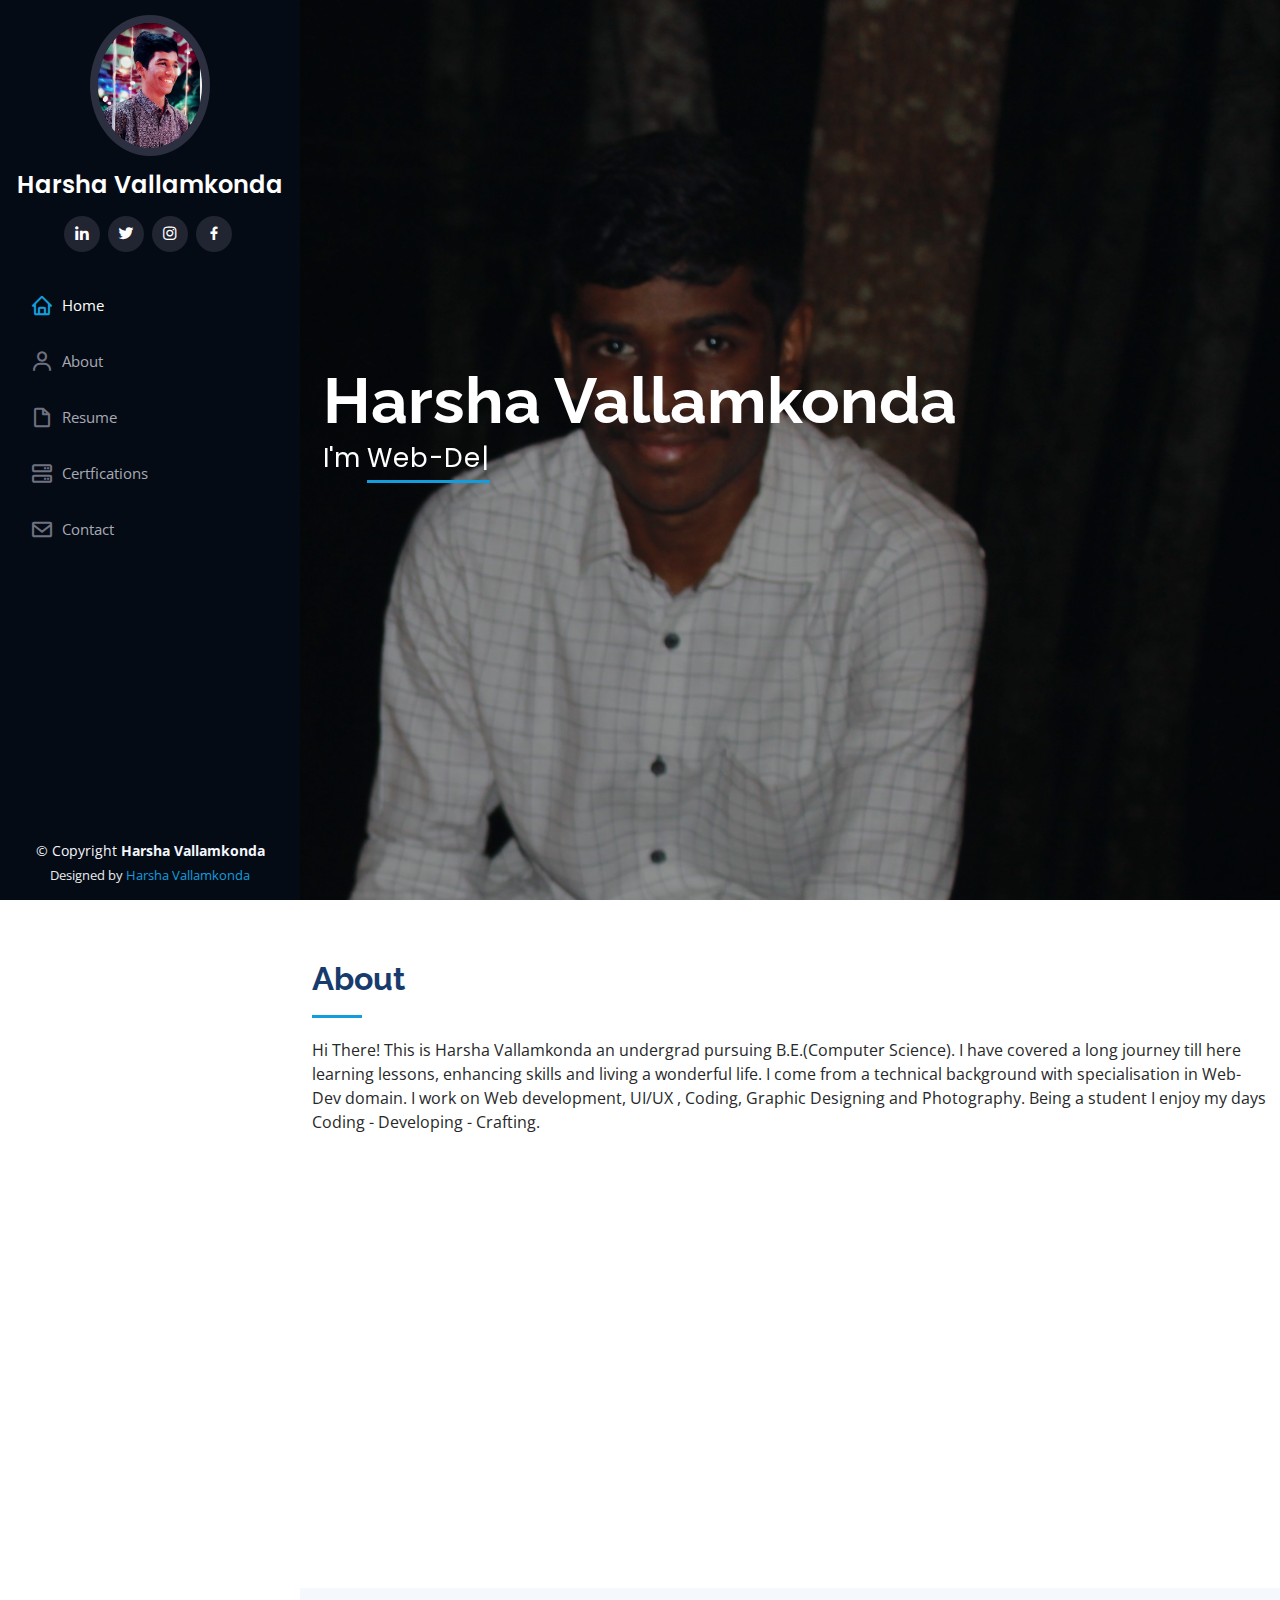
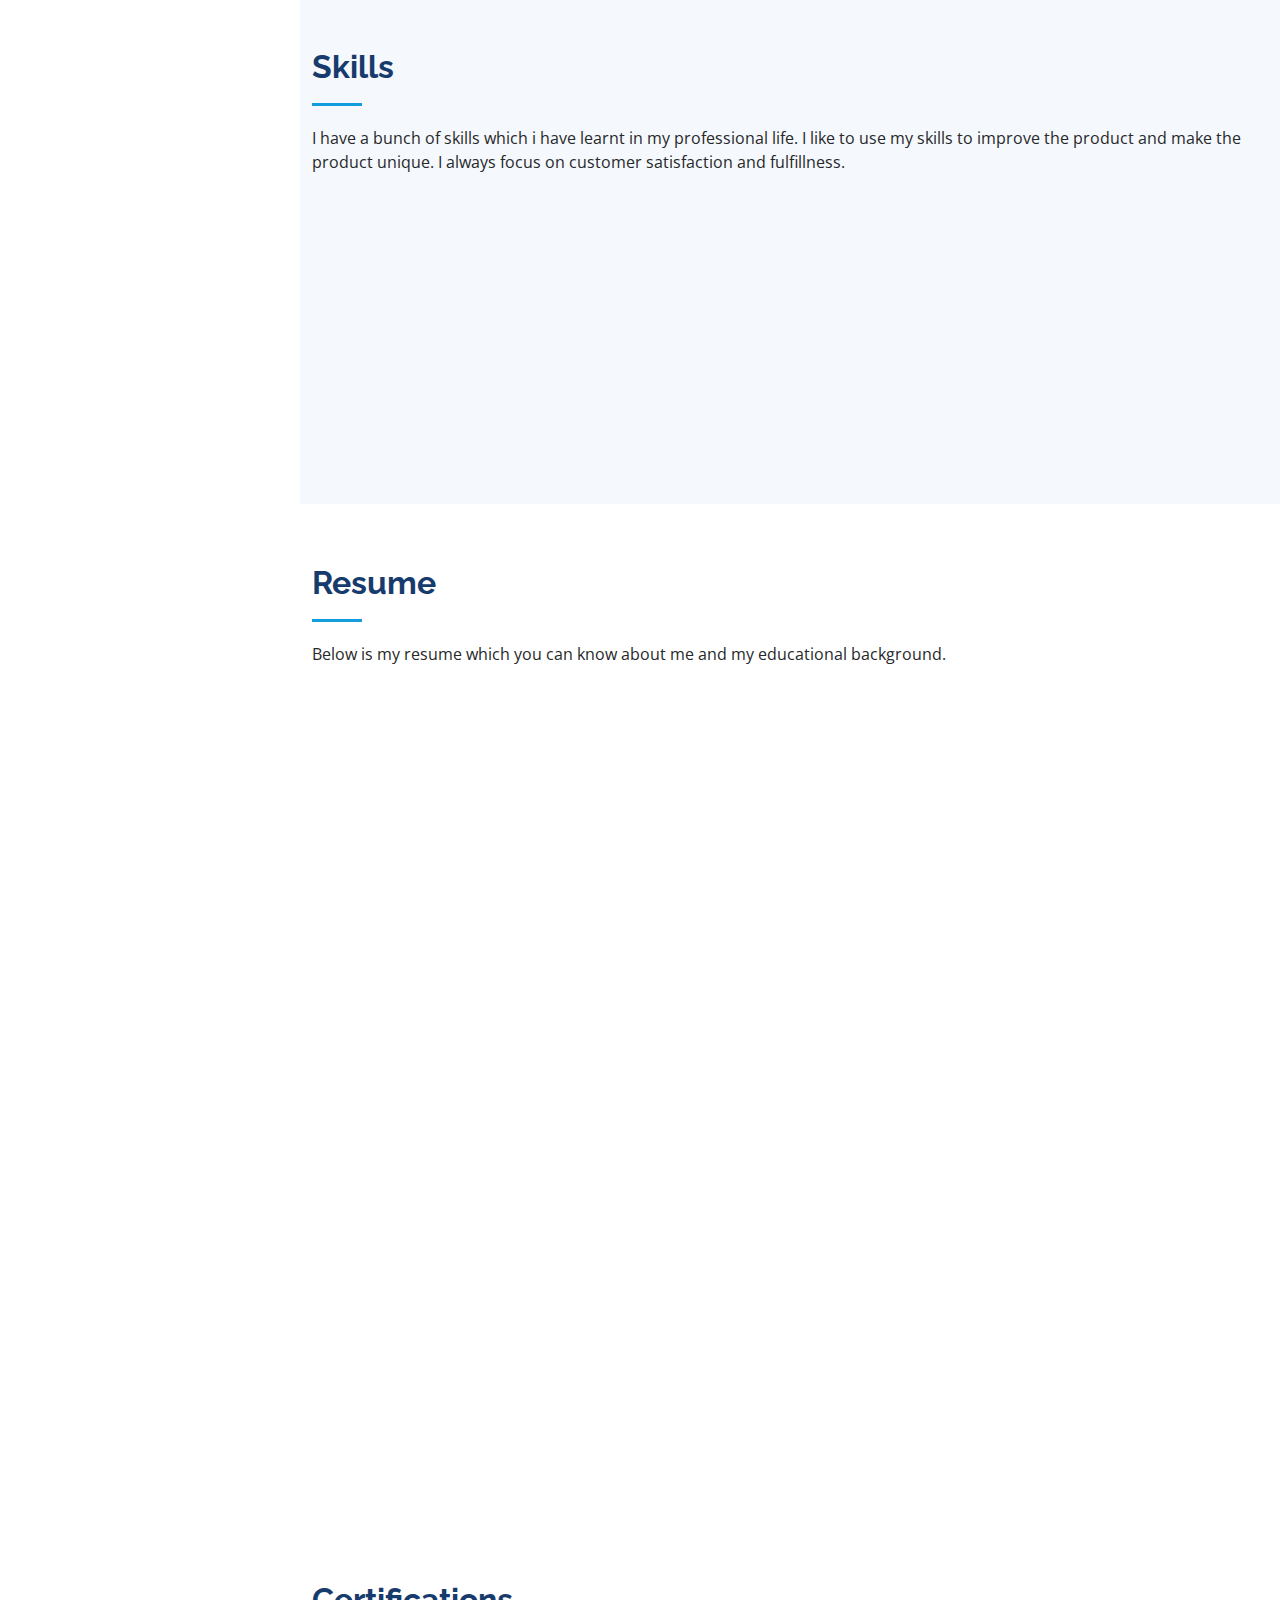
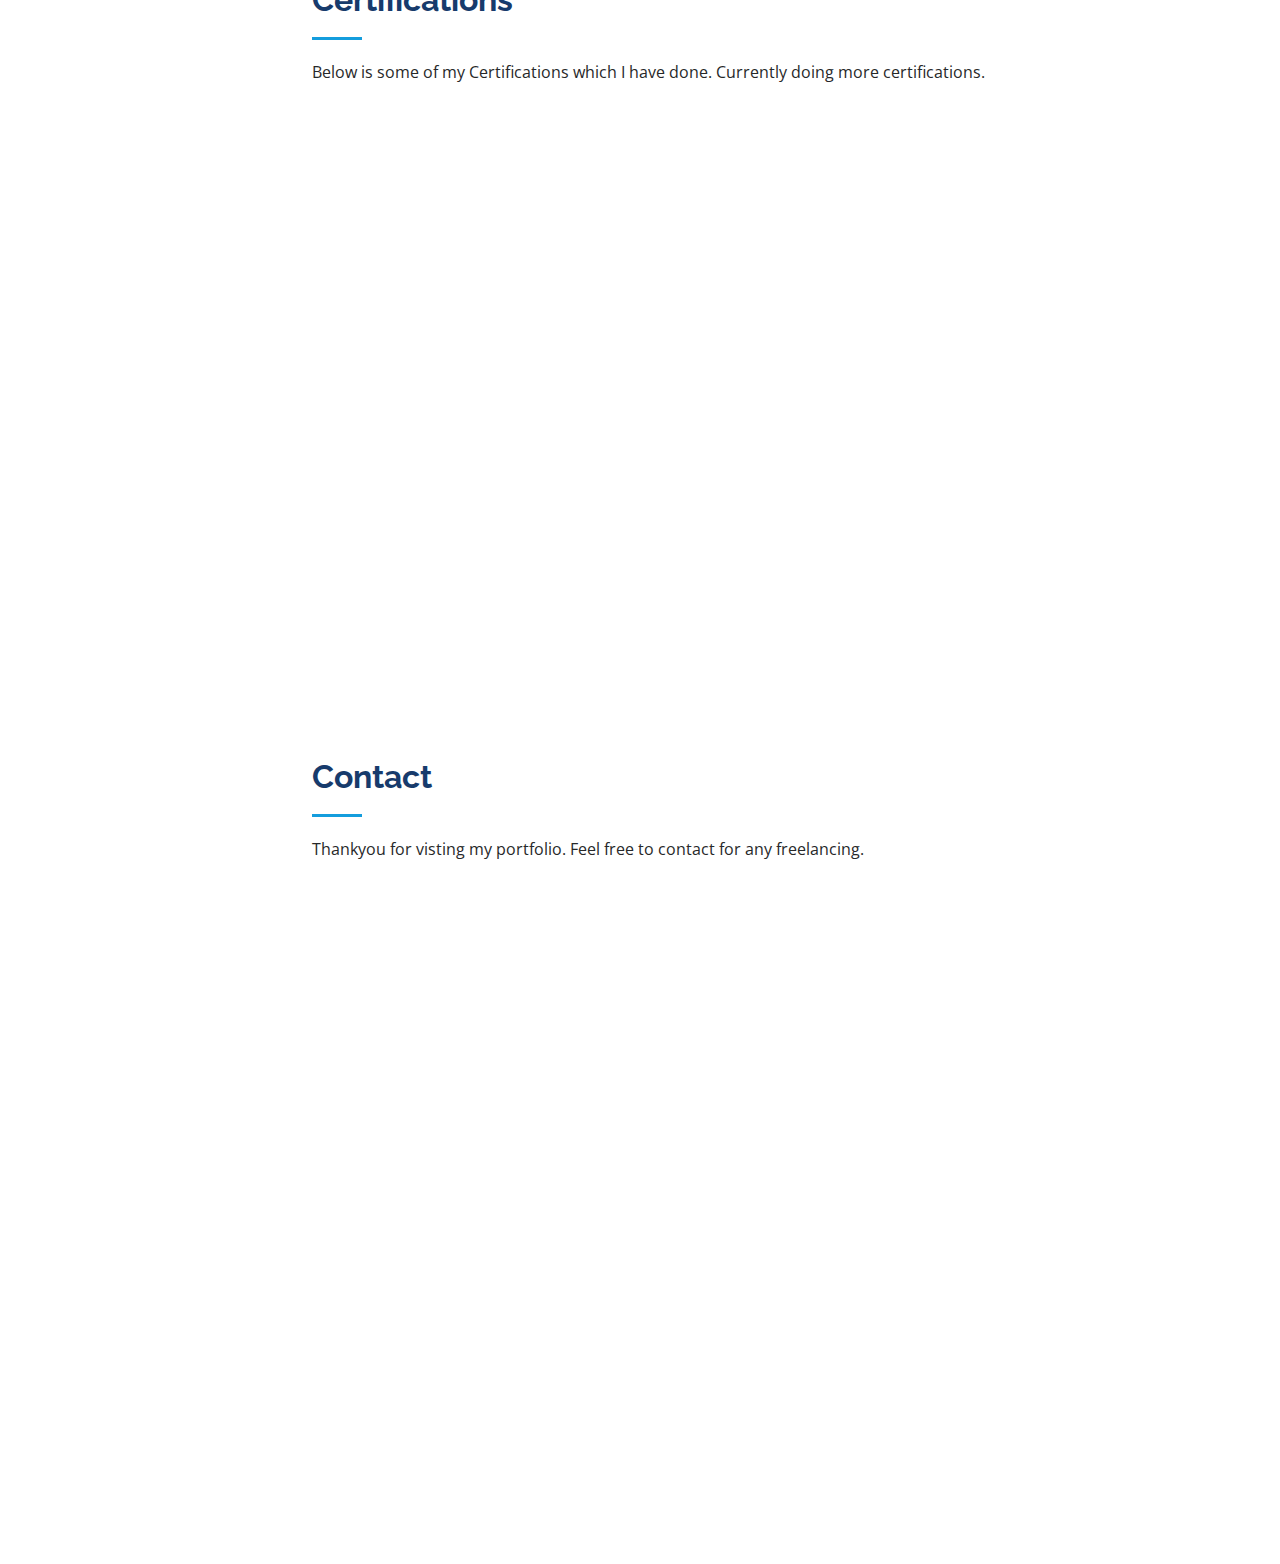
==== index.html @ 76727cf1 "Removed Crisp API" ====
<!DOCTYPE html>
<html lang="en">

<head>
  <meta charset="utf-8">
  <meta content="width=device-width, initial-scale=1.0" name="viewport">

  <title>Harsha's Portfolio</title>
  <meta content="" name="description">
  <meta content="" name="keywords">

  <!-- Favicons -->
  <link href="" rel="icon">
  <link href="" rel="apple-touch-icon">

  <!-- Google Fonts -->
  <link
    href="https://fonts.googleapis.com/css?family=Open+Sans:300,300i,400,400i,600,600i,700,700i|Raleway:300,300i,400,400i,500,500i,600,600i,700,700i|Poppins:300,300i,400,400i,500,500i,600,600i,700,700i"
    rel="stylesheet">
  
  <!--ChatBot by Crispy-->
  <!--<script type="text/javascript">window.$crisp=[];window.CRISP_WEBSITE_ID="4e0ff0ea-b012-43a1-ac42-3f3d8d2bdf9f";(function(){d=document;s=d.createElement("script");s.src="https://client.crisp.chat/l.js";s.async=1;d.getElementsByTagName("head")[0].appendChild(s);})();</script>-->

  <!-- Vendor CSS Files -->
  <link href="assets/vendor/aos/aos.css" rel="stylesheet">
  <link href="assets/vendor/bootstrap/css/bootstrap.min.css" rel="stylesheet">
  <link href="assets/vendor/bootstrap-icons/bootstrap-icons.css" rel="stylesheet">
  <link href="assets/vendor/boxicons/css/boxicons.min.css" rel="stylesheet">
  <link href="assets/vendor/glightbox/css/glightbox.min.css" rel="stylesheet">
  <link href="assets/vendor/swiper/swiper-bundle.min.css" rel="stylesheet">


  <link href="assets/css/style.css" rel="stylesheet">
</head>
<body>

  
  <i class="bi bi-list mobile-nav-toggle d-xl-none"></i>

  <!-- ======= Header ======= -->
  <header id="header">
    <div class="d-flex flex-column">

      <div class="profile">
        <img src="assets/img/IMG_20210106_020832_905.jpg" alt="" class="img-fluid rounded-circle">
        <h1 class="text-light"><a href="index.html">Harsha Vallamkonda</a></h1>
        <div class="social-links mt-3 text-center">
          <a href="https://www.linkedin.com/in/harsha-vallamkonda-706a09190/" class="linkedin"><i
              class="bx bxl-linkedin"></i></a>
          <a href="https://twitter.com/harsha1352000" class="twitter"><i class="bx bxl-twitter"></i></a>
          <a href="https://www.instagram.com/harshavallamkonda/" class="instagram"><i class="bx bxl-instagram"></i></a>
          <a href="https://www.facebook.com/harshavallamkonda" class="facebook"><i class="bx bxl-facebook"></i></a>

          <!--<a href="#" class="google-plus"><i class="bx bxl-skype"></i></a>-->

        </div>
      </div>

      <nav id="navbar" class="nav-menu navbar">
        <ul>
          <li><a href="#hero" class="nav-link scrollto active"><i class="bx bx-home"></i> <span>Home</span></a></li>
          <li><a href="#about" class="nav-link scrollto"><i class="bx bx-user"></i> <span>About</span></a></li>
          <li><a href="#resume" class="nav-link scrollto"><i class="bx bx-file-blank"></i> <span>Resume</span></a></li>
          <!---- <li><a href="#portfolio" class="nav-link scrollto"><i class="bx bx-book-content"></i>
              <span>Projects</span></a></li>-->
          <li><a href="#services" class="nav-link scrollto"><i class="bx bx-server"></i> <span>Certfications</span></a>
          </li>
          <!----  <li><a href="#testimonials" class="nav-link scrollto"><i class="bx bx-server"></i> <span>Projects</span></a>
          </li>-->
          <li><a href="#contact" class="nav-link scrollto"><i class="bx bx-envelope"></i> <span>Contact</span></a></li>
        </ul>
      </nav><!-- .nav-menu -->
    </div>
  </header><!-- End Header -->

  <!-- ======= Animated Section ======= -->
  <section id="hero" class="d-flex flex-column justify-content-center align-items-center">
    <div class="hero-container" data-aos="fade-in">
      <h1>Harsha Vallamkonda</h1>
      <p>I'm <span class="typed"
          data-typed-items="Web-Developer, Coder, Graphic Designer , Photographer, Content-Creator"></span></p>
    </div>
  </section><!-- End Hero -->

  <main id="main">

    <!-- ======= Regarding My Section ======= -->
    <section id="about" class="about">
      <div class="container">

        <div class="section-title">
          <h2>About</h2>
          <p>Hi There!
            This is Harsha Vallamkonda an undergrad pursuing B.E.(Computer Science).
            I have covered a long journey till here learning lessons, enhancing skills and living a wonderful life.
            I come from a technical background with specialisation in Web-Dev domain.
            I work on Web development, UI/UX , Coding, Graphic Designing and Photography.

            Being a student I enjoy my days Coding - Developing - Crafting. </p>
        </div>

        <div class="row">
          <div class="col-lg-4" data-aos="fade-right">
            <img src="assets/img/IMG_20210106_020832_905.jpg" class="img-fluid" alt="">
          </div>
          <div class="col-lg-8 pt-4 pt-lg-0 content" data-aos="fade-left">
            <h3>Web Developer &amp; Coder</h3>
            <p class="fst-italic">
              Focusing on customer satisfaction and solving real world problems and making the product awesome. Below
              you can discover more about me.
            </p>
            <div class="row">
              <div class="col-lg-6">
                <ul>
                  <li><i class="bi bi-chevron-right"></i> <strong>Birthday:</strong> <span>13 May 2000</span></li>
                  <li><i class="bi bi-chevron-right"></i> <strong>College:</strong> <span>NMIT</span></li>
                  <li><i class="bi bi-chevron-right"></i> <strong>Phone:</strong> <span><a href="tel:+919491352000"> +91
                        9491352000 </a> </span></li>
                  <li><i class="bi bi-chevron-right"></i> <strong>City:</strong> <span>Nandyal, AP, India</span></li>
                </ul>
              </div>
              <div class="col-lg-6">
                <ul>
                  <li><i class="bi bi-chevron-right"></i> <strong>Age:</strong> <span>21</span></li>
                  <li><i class="bi bi-chevron-right"></i> <strong>Degree:</strong> <span>BE (Pursuing)</span></li>
                  <li><i class="bi bi-chevron-right"></i> <strong>Email:</strong><a
                      href="mailto: harshavallamkonda@gmail.com"> harshavallamkonda@gmail.com </a><span></span></li>
                  <li><i class="bi bi-chevron-right"></i> <strong>Freelance:</strong> <span>Available</span></li>
                  <li><i class="bi bi-chevron-right"></i> <strong>Github:</strong><a
                      href="https://github.com/harshavallamkonda"> Projects </a><span></span></li>

                </ul>
              </div>
            </div>
            
            
          </div>
        </div>

      </div>
    </section><!-- End About regarding my Section -->
    <!-- ======= Skills Section ======= -->
    <section id="skills" class="skills section-bg">
      <div class="container">

        <div class="section-title">
          <h2>Skills</h2>
          <p>I have a bunch of skills which i have learnt in my professional life. I like to use my skills to improve
            the product and make the product unique. I always focus on customer satisfaction and fulfillness.</p>
        </div>

        <div class="row skills-content">

          <div class="col-lg-6" data-aos="fade-up">

            <div class="progress">
              <span class="skill">HTML <i class="val">95%</i></span>
              <div class="progress-bar-wrap">
                <div class="progress-bar" role="progressbar" aria-valuenow="95" aria-valuemin="0" aria-valuemax="100">
                </div>
              </div>
            </div>

            <div class="progress">
              <span class="skill">CSS <i class="val">90%</i></span>
              <div class="progress-bar-wrap">
                <div class="progress-bar" role="progressbar" aria-valuenow="90" aria-valuemin="0" aria-valuemax="100">
                </div>
              </div>
            </div>

            <div class="progress">
              <span class="skill">JavaScript <i class="val">70%</i></span>
              <div class="progress-bar-wrap">
                <div class="progress-bar" role="progressbar" aria-valuenow="70" aria-valuemin="0" aria-valuemax="100">
                </div>
              </div>
            </div>

            <div class="progress">
              <span class="skill">C++ & Algorithms <i class="val">70%</i></span>
              <div class="progress-bar-wrap">
                <div class="progress-bar" role="progressbar" aria-valuenow="70" aria-valuemin="0" aria-valuemax="100">
                </div>
              </div>
            </div>

          </div>

          <div class="col-lg-6" data-aos="fade-up" data-aos-delay="100">

            <div class="progress">
              <span class="skill">Python <i class="val">80%</i></span>
              <div class="progress-bar-wrap">
                <div class="progress-bar" role="progressbar" aria-valuenow="80" aria-valuemin="0" aria-valuemax="100">
                </div>
              </div>
            </div>

            <div class="progress">
              <span class="skill">UI/UX <i class="val">85%</i></span>
              <div class="progress-bar-wrap">
                <div class="progress-bar" role="progressbar" aria-valuenow="85" aria-valuemin="0" aria-valuemax="100">
                </div>
              </div>
            </div>

            <div class="progress">
              <span class="skill">Graphic Desigining <i class="val">80%</i></span>
              <div class="progress-bar-wrap">
                <div class="progress-bar" role="progressbar" aria-valuenow="80" aria-valuemin="0" aria-valuemax="100">
                </div>
              </div>
            </div>

            <div class="progress">
              <span class="skill">Photography <i class="val">85%</i></span>
              <div class="progress-bar-wrap">
                <div class="progress-bar" role="progressbar" aria-valuenow="85" aria-valuemin="0" aria-valuemax="100">
                </div>
              </div>
            </div>

          </div>

        </div>

      </div>
    </section><!-- End Skills Section -->

    <!-- ======= Resume Section ======= -->
    <section id="resume" class="resume">
      <div class="container">

        <div class="section-title">
          <h2>Resume</h2>
          <p>Below is my resume which you can know about me and my educational background.</p>
        </div>

        <div class="row">
          <div class="col-lg-6" data-aos="fade-up">
            <h3 class="resume-title">Summary</h3>
            <div class="resume-item pb-0">
              <h4>Harsha Vallamkonda</h4>
              <p><em>Innovative and deadline-driven Graphic Designer and Web Developer and Coder with 3+ years of
                  experience designing and developing user-centered solution from initial concept to final, polished
                  deliverable.</em></p>
              <ul>
                <li>Nandyal, Kurnool District, Andhrapradesh</li>
                <li>+91 9491352000</li>
                <li>harshavallamkonda@gmail.com</li>
              </ul>
            </div>

            <h3 class="resume-title">Education</h3>
            <div class="resume-item">
              <h4>Bachelor Of Engineering (Pursuing)</h4>
              <h5>2018 - 2022</h5>
              <p><em>Nitte Meenakshi Institute Of Technology, Bangalore, Karnataka</em></p>
              <p>Currently pursuing my Bachelor of Engineering in Computer Science Engineering at Nitte Meenakshi
                Institute Of Technology, Bangalore, Karnataka, India </p>
            </div>
            <div class="resume-item">
              <h4>Intermediate</h4>
              <h5>2016 - 2018</h5>
              <p><em>Sri Gayatri Educational Institutions, Hyderabad, TS</em></p>
              <p>Completed my Intermediate at Sri Gayatri Educational Institutions in MPC with percentage of 91.4%. </p>
            </div>
          </div>
          <div class="col-lg-6" data-aos="fade-up" data-aos-delay="100">
            <h3 class="resume-title"></h3>
            <div class="resume-item">
              <h4>High School Education</h4>
              <h5>2016</h5>
              <p><em>Sri Chaitanya Educational Institutions, Nandyal, A.P </em></p>
              <ul>
                <li>Completed my High school Education at Sri Chaitanya Educational Institution with percentage of 90%
                </li>
              </ul>
            </div>
            <div class="col-lg-6" data-aos="fade-up" data-aos-delay="100"></div>
            <h3 class="resume-title">INTERNSHIP</h3>
            <div class="resume-item">
              <h4></h4>
              <h5>2022</h5>
              <h4>The Sparks Foundation</h4>
              <p>Completed Web Development Intern at Sparks Foundation </p>
              <h4>American & Newzealand Bank (ANZ)</h4>
              <p>Completed Cybersecurity Internship at ANZ </p>
              <h4>NeoDocto</h4>
              <p>Currently working as Web Development Intern at NeoDocto </p>
              <h4>Paleetu Educon & Enablement Services</h4>
              <p>Currently working as LONC (Low Code No Code) Platforms at Paleetu </p>
            </div>

          </div>
    </section><!-- End Resume Section -->
        
        
    <!-- ======= Certifications Section ======= -->
    <section id="services" class="services">
      <div class="container">

        <div class="section-title">
          <h2>Certifications</h2>
          <p>Below is some of my Certifications which I have done. Currently doing more certifications.</p>
        </div>

        <div class="row">
          <div class="col-lg-4 col-md-6 icon-box" data-aos="fade-up">
            <div class="icon"><i class="bi bi-card-checklist"></i></div>
            <h4 class="title"><a href="https://coursera.org/verify/4JAYJWY5L3ML">Technical Support Fundamentals</a></h4>
            <p class="description">Completed certification on Technical Support Fundamentals provided by Google</p>
          </div>
          <div class="col-lg-4 col-md-6 icon-box" data-aos="fade-up" data-aos-delay="100">
            <div class="icon"><i class="bi bi-card-checklist"></i></div>
            <h4 class="title"><a href="https://guvi.in/certificate?id=Vb8O1L79916D292l">Guvi Certification On Python</a>
            </h4>
            <p class="description">Built a Face Recognition Using Python</p>
          </div>
          <div class="col-lg-4 col-md-6 icon-box" data-aos="fade-up" data-aos-delay="200">
            <div class="icon"><i class="bi bi-card-checklist"></i></div>
            <h4 class="title"><a href=" https://coursera.org/verify/VMHVV4D2U6EQ">Machine Learning</a></h4>
            <p class="description">Completed certification on Machine Learning provided by University of London</p>
          </div>
          <div class="col-lg-4 col-md-6 icon-box" data-aos="fade-up" data-aos-delay="300">
            <div class="icon"><i class="bi bi-card-checklist"></i></div>
            <h4 class="title"><a href="https://coursera.org/verify/6PXWHTKSYJZF">Python</a></h4>
            <p class="description">Completed certification on Programming for Everybody (Getting Started with
              Python) provided by University Of Michigan</p>
          </div>
          <div class="col-lg-4 col-md-6 icon-box" data-aos="fade-up" data-aos-delay="400">
            <div class="icon"><i class="bi bi-card-checklist"></i></div>
            <h4 class="title"><a href="https://coursera.org/verify/M4VGVGJ4S8M9">Photography</a></h4>
            <p class="description">Completed certification on Cameras, Exposure and Photography provided by Michigan
              State University</p>
          </div>
          <div class="col-lg-4 col-md-6 icon-box" data-aos="fade-up" data-aos-delay="400">
            <div class="icon"><i class="bi bi-card-checklist"></i></div>
            <h4 class="title"><a href="https://ude.my/UC-580c94cf-9eff-477b-a70d-7186400c495d">JavaScript</a></h4>
            <p class="description">Completed certification on JavaScript provided by Learnsector LLP, Udemy.</p>
          </div>
           <div class="col-lg-4 col-md-6 icon-box" data-aos="fade-up" data-aos-delay="400">
          <div class="icon"><i class="bi bi-card-checklist"></i></div>
          <h4 class="title"><ahref="https://drive.google.com/file/d/1wdn60fmdR2cSpitKnmP9CA0ad6H4eJvz/view?usp=sharing">Entrepreneurship
              Essentials</a></h4>
          <p class="description">Completed Certification on Entrepreneurship Essentials provided by NPTEL IIT Madras</p>
        </div>
          <div class="col-lg-4 col-md-6 icon-box" data-aos="fade-up" data-aos-delay="500">
            <div class="icon"><i class="bi bi-card-checklist"></i></div>
            <h4 class="title"><a href="https://drive.google.com/file/d/12Az1bKeEJJSfTL1MYn8bL1ndbrGmT0hw/view?usp=sharing">The Joy Of
                Computing Python</a></h4>
            <p class="description">Completed Certification on Python provided by NPTEL IIT Madras</p>
          </div>
            <div class="col-lg-4 col-md-6 icon-box" data-aos="fade-up" data-aos-delay="400">
            <div class="icon"><i class="bi bi-card-checklist"></i></div>
            <h4 class="title"><a href="https://coursera.org/verify/PXVMFT8J8HZP">UI/UX By Google</a></h4>
            <p class="description">Completed certification on UI/UX Desigining provided by Google, Coursera</p>
          </div>
        </div>


      </div>
    </section><!-- End of certifications Section -->

    <!-- ======= Contact Section ======= -->
    <section id="contact" class="contact">
      <div class="container">

        <div class="section-title">
          <h2>Contact</h2>
          <p>Thankyou for visting my portfolio. Feel free to contact for any freelancing.</p>
        </div>

        <div class="row" data-aos="fade-in">

          <div class="col-lg-5 d-flex align-items-stretch">
            <div class="info">
              <div class="address">
                <i class="bi bi-geo-alt"></i>
                <h4>Location:</h4>
                <p>NMIT, Yelhanka, Bangalore</p>
              </div>

              <div class="email">
                <i class="bi bi-envelope"></i>
                <h4>Email:</h4>
                <p><a href="mailto:harshavallamkonda@gmail.com">harshavallamkonda@gmail.com</a></p>
              </div>

              <div class="phone">
                <i class="bi bi-phone"></i>
                <h4>Call:</h4>
                <p><a href="tel:+919491352000">+91 9491352000</a></p>
              </div>

              <iframe
                src="https://www.google.com/maps/embed?pb=!1m23!1m12!1m3!1d3885.5314401940973!2d77.58520151459632!3d13.128842814961146!2m3!1f0!2f0!3f0!3m2!1i1024!2i768!4f13.1!4m8!3e6!4m0!4m5!1s0x3bae170d10bb559b%3A0x2bb3892a626cf9ba!2sNitte%20Meenakshi%20Institute%20of%20Technology%2C%20Post%20Box%20No.%206429%2C%20Yelahanka%2C%20Bengaluru%2C%20Karnataka%20560064!3m2!1d13.128837599999999!2d77.5873902!5e0!3m2!1sen!2sin!4v1622570312952!5m2!1sen!2sin"
                frameborder="0" style="border:0; width: 100%; height: 290px;" allowfullscreen></iframe>
                        <script src="https://apps.elfsight.com/p/platform.js" defer></script>
              <div class="elfsight-app-03feaf52-094b-4a71-a0c7-7acf1fcdf661"></div>

          </div>

  </main><!-- End #main -->

  <!-- ======= Footer ======= -->
  <footer id="footer">
    <div class="container">
      <div class="copyright">
        &copy; Copyright <strong><span>Harsha Vallamkonda</span></strong>
      </div>
      <div class="credits">
        Designed by <a href="https://www.linkedin.com/in/harsha-vallamkonda-706a09190/">Harsha Vallamkonda</a>
      </div>
    </div>
  </footer><!-- End  Footer -->

  <!--<a href="#" class="back-to-top d-flex align-items-center justify-content-center"><i
      class="bi bi-arrow-up-short"></i></a>-->

  <!-- Vendor JS Files -->
  <script src="assets/vendor/aos/aos.js"></script>
  <script src="assets/vendor/bootstrap/js/bootstrap.bundle.min.js"></script>
  <script src="assets/vendor/glightbox/js/glightbox.min.js"></script>
  <script src="assets/vendor/isotope-layout/isotope.pkgd.min.js"></script>
  <script src="assets/vendor/php-email-form/validate.js"></script>
  <script src="assets/vendor/purecounter/purecounter.js"></script>
  <script src="assets/vendor/swiper/swiper-bundle.min.js"></script>
  <script src="assets/vendor/typed.js/typed.min.js"></script>
  <script src="assets/vendor/waypoints/noframework.waypoints.js"></script>

  <!-- Template Main JS File -->
  <script src="assets/js/main.js"></script>
  <audio src="HarshaWebsite/assets/img/in-the-forest-ambient-acoustic-guitar-instrumental-background-music-for-videos-5718.mp3"></audio> 

</body>

</html>
---- assets/css/style.css ----
/**
* Template Name: iPortfolio - v3.2.0
* Template URL: https://bootstrapmade.com/iportfolio-bootstrap-portfolio-websites-template/
* Author: BootstrapMade.com
* License: https://bootstrapmade.com/license/
*/

/*--------------------------------------------------------------
# General
--------------------------------------------------------------*/
body {
  font-family: "Open Sans", sans-serif;
  color: #272829;
}

a {
  color: #149ddd;
  text-decoration: none;
}

a:hover {
  color: #37b3ed;
  text-decoration: none;
}

h1, h2, h3, h4, h5, h6 {
  font-family: "Raleway", sans-serif;
}

/*--------------------------------------------------------------
# Back to top button
--------------------------------------------------------------*/
.back-to-top {
  position: fixed;
  visibility: hidden;
  opacity: 0;
  right: 15px;
  bottom: 15px;
  z-index: 996;
  background: #149ddd;
  width: 40px;
  height: 40px;
  border-radius: 50px;
  transition: all 0.4s;
}

.back-to-top i {
  font-size: 28px;
  color: #fff;
  line-height: 0;
}

.back-to-top:hover {
  background: #2eafec;
  color: #fff;
}

.back-to-top.active {
  visibility: visible;
  opacity: 1;
}

/*--------------------------------------------------------------
# Header
--------------------------------------------------------------*/
#header {
  position: fixed;
  top: 0;
  left: 0;
  bottom: 0;
  width: 300px;
  transition: all ease-in-out 0.5s;
  z-index: 9997;
  transition: all 0.5s;
  padding: 0 15px;
  background: #040b14;
  overflow-y: auto;
}

#header .profile img {
  margin: 15px auto;
  display: block;
  width: 120px;
  border: 8px solid #2c2f3f;
}

#header .profile h1 {
  font-size: 24px;
  margin: 0;
  padding: 0;
  font-weight: 600;
  -moz-text-align-last: center;
  text-align-last: center;
  font-family: "Poppins", sans-serif;
}

#header .profile h1 a, #header .profile h1 a:hover {
  color: #fff;
  text-decoration: none;
}

#header .profile .social-links a {
  font-size: 18px;
  display: inline-block;
  background: #212431;
  color: #fff;
  line-height: 1;
  padding: 8px 0;
  margin-right: 4px;
  border-radius: 50%;
  text-align: center;
  width: 36px;
  height: 36px;
  transition: 0.3s;
}

#header .profile .social-links a:hover {
  background: #149ddd;
  color: #fff;
  text-decoration: none;
}

#main {
  margin-left: 300px;
}

@media (max-width: 1199px) {
  #header {
    left: -300px;
  }
  #main {
    margin-left: 0;
  }
}

/*--------------------------------------------------------------
# Navigation Menu
--------------------------------------------------------------*/
/* Desktop Navigation */
.nav-menu {
  padding: 30px 0 0 0;
}

.nav-menu * {
  margin: 0;
  padding: 0;
  list-style: none;
}

.nav-menu > ul > li {
  position: relative;
  white-space: nowrap;
}

.nav-menu a {
  display: flex;
  align-items: center;
  color: #a8a9b4;
  padding: 12px 15px;
  margin-bottom: 8px;
  transition: 0.3s;
  font-size: 15px;
}

.nav-menu a i {
  font-size: 24px;
  padding-right: 8px;
  color: #6f7180;
}

.nav-menu a:hover, .nav-menu .active, .nav-menu li:hover > a {
  text-decoration: none;
  color: #fff;
}

.nav-menu a:hover i, .nav-menu .active i, .nav-menu li:hover > a i {
  color: #149ddd;
}

/* Mobile Navigation */
.mobile-nav-toggle {
  position: fixed;
  right: 15px;
  top: 15px;
  z-index: 9998;
  border: 0;
  font-size: 24px;
  transition: all 0.4s;
  outline: none !important;
  background-color: #149ddd;
  color: #fff;
  width: 40px;
  height: 40px;
  display: inline-flex;
  align-items: center;
  justify-content: center;
  line-height: 0;
  border-radius: 50px;
  cursor: pointer;
}

.mobile-nav-active {
  overflow: hidden;
}

.mobile-nav-active #header {
  left: 0;
}

/*--------------------------------------------------------------
# Hero Section
--------------------------------------------------------------*/
#hero {
  width: 100%;
  height: 100vh;
  background: url("../img/IMG_9487.JPG") top center;
  background-size: cover;
}

#hero:before {
  content: "";
  background: rgba(5, 13, 24, 0.3);
  position: absolute;
  bottom: 0;
  top: 0;
  left: 0;
  right: 0;
  z-index: 1;
}

#hero .hero-container {
  position: relative;
  z-index: 2;
  min-width: 300px;
}

#hero h1 {
  margin: 0 0 10px 0;
  font-size: 64px;
  font-weight: 700;
  line-height: 56px;
  color: #fff;
}

#hero p {
  color: #fff;
  margin-bottom: 50px;
  font-size: 26px;
  font-family: "Poppins", sans-serif;
}

#hero p span {
  color: #fff;
  padding-bottom: 4px;
  letter-spacing: 1px;
  border-bottom: 3px solid #149ddd;
}

@media (min-width: 1024px) {
  #hero {
    background-attachment: fixed;
  }
}

@media (max-width: 768px) {
  #hero h1 {
    font-size: 28px;
    line-height: 36px;
  }
  #hero h2 {
    font-size: 18px;
    line-height: 24px;
    margin-bottom: 30px;
  }
}

/*--------------------------------------------------------------
# Sections General
--------------------------------------------------------------*/
section {
  padding: 60px 0;
  overflow: hidden;
}

.section-bg {
  background: #f5f8fd;
}

.section-title {
  padding-bottom: 30px;
}

.section-title h2 {
  font-size: 32px;
  font-weight: bold;
  margin-bottom: 20px;
  padding-bottom: 20px;
  position: relative;
  color: #173b6c;
}

.section-title h2::after {
  content: '';
  position: absolute;
  display: block;
  width: 50px;
  height: 3px;
  background: #149ddd;
  bottom: 0;
  left: 0;
}

.section-title p {
  margin-bottom: 0;
}

/*--------------------------------------------------------------
# About
--------------------------------------------------------------*/
.about .content h3 {
  font-weight: 700;
  font-size: 26px;
  color: #173b6c;
}

.about .content ul {
  list-style: none;
  padding: 0;
}

.about .content ul li {
  margin-bottom: 20px;
  display: flex;
  align-items: center;
}

.about .content ul strong {
  margin-right: 10px;
}

.about .content ul i {
  font-size: 16px;
  margin-right: 5px;
  color: #149ddd;
  line-height: 0;
}

.about .content p:last-child {
  margin-bottom: 0;
}

/*--------------------------------------------------------------
# Facts
--------------------------------------------------------------*/
.facts {
  padding-bottom: 30px;
}

.facts .count-box {
  padding: 30px;
  width: 100%;
}

.facts .count-box i {
  display: block;
  font-size: 44px;
  color: #149ddd;
  float: left;
  line-height: 0;
}

.facts .count-box span {
  font-size: 48px;
  line-height: 40px;
  display: block;
  font-weight: 700;
  color: #050d18;
  margin-left: 60px;
}

.facts .count-box p {
  padding: 15px 0 0 0;
  margin: 0 0 0 60px;
  font-family: "Raleway", sans-serif;
  font-size: 14px;
  color: #122f57;
}

.facts .count-box a {
  font-weight: 600;
  display: block;
  margin-top: 20px;
  color: #122f57;
  font-size: 15px;
  font-family: "Poppins", sans-serif;
  transition: ease-in-out 0.3s;
}

.facts .count-box a:hover {
  color: #1f5297;
}

/*--------------------------------------------------------------
# Akills
--------------------------------------------------------------*/
.skills .progress {
  height: 60px;
  display: block;
  background: none;
  border-radius: 0;
}

.skills .progress .skill {
  padding: 0;
  margin: 0 0 6px 0;
  text-transform: uppercase;
  display: block;
  font-weight: 600;
  font-family: "Poppins", sans-serif;
  color: #050d18;
}

.skills .progress .skill .val {
  float: right;
  font-style: normal;
}

.skills .progress-bar-wrap {
  background: #dce8f8;
  height: 10px;
}

.skills .progress-bar {
  width: 1px;
  height: 10px;
  transition: .9s;
  background-color: #149ddd;
}

/*--------------------------------------------------------------
# Resume
--------------------------------------------------------------*/
.resume .resume-title {
  font-size: 26px;
  font-weight: 700;
  margin-top: 20px;
  margin-bottom: 20px;
  color: #050d18;
}

.resume .resume-item {
  padding: 0 0 20px 20px;
  margin-top: -2px;
  border-left: 2px solid #1f5297;
  position: relative;
}

.resume .resume-item h4 {
  line-height: 18px;
  font-size: 18px;
  font-weight: 600;
  text-transform: uppercase;
  font-family: "Poppins", sans-serif;
  color: #050d18;
  margin-bottom: 10px;
}

.resume .resume-item h5 {
  font-size: 16px;
  background: #e4edf9;
  padding: 5px 15px;
  display: inline-block;
  font-weight: 600;
  margin-bottom: 10px;
}

.resume .resume-item ul {
  padding-left: 20px;
}

.resume .resume-item ul li {
  padding-bottom: 10px;
}

.resume .resume-item:last-child {
  padding-bottom: 0;
}

.resume .resume-item::before {
  content: "";
  position: absolute;
  width: 16px;
  height: 16px;
  border-radius: 50px;
  left: -9px;
  top: 0;
  background: #fff;
  border: 2px solid #1f5297;
}

/*--------------------------------------------------------------
# Portfolio
--------------------------------------------------------------*/
.portfolio .portfolio-item {
  margin-bottom: 30px;
}

.portfolio #portfolio-flters {
  padding: 0;
  margin: 0 auto 35px auto;
  list-style: none;
  text-align: center;
  background: #fff;
  border-radius: 50px;
  padding: 2px 15px;
}

.portfolio #portfolio-flters li {
  cursor: pointer;
  display: inline-block;
  padding: 10px 15px 8px 15px;
  font-size: 14px;
  font-weight: 600;
  line-height: 1;
  text-transform: uppercase;
  color: #272829;
  margin-bottom: 5px;
  transition: all 0.3s ease-in-out;
}

.portfolio #portfolio-flters li:hover, .portfolio #portfolio-flters li.filter-active {
  color: #149ddd;
}

.portfolio #portfolio-flters li:last-child {
  margin-right: 0;
}

.portfolio .portfolio-wrap {
  transition: 0.3s;
  position: relative;
  overflow: hidden;
  z-index: 1;
}

.portfolio .portfolio-wrap::before {
  content: "";
  background: rgba(255, 255, 255, 0.5);
  position: absolute;
  left: 0;
  right: 0;
  top: 0;
  bottom: 0;
  transition: all ease-in-out 0.3s;
  z-index: 2;
  opacity: 0;
}

.portfolio .portfolio-wrap .portfolio-links {
  opacity: 1;
  left: 0;
  right: 0;
  bottom: -60px;
  z-index: 3;
  position: absolute;
  transition: all ease-in-out 0.3s;
  display: flex;
  justify-content: center;
}

.portfolio .portfolio-wrap .portfolio-links a {
  color: #fff;
  font-size: 28px;
  text-align: center;
  background: rgba(20, 157, 221, 0.75);
  transition: 0.3s;
  width: 50%;
}

.portfolio .portfolio-wrap .portfolio-links a:hover {
  background: rgba(20, 157, 221, 0.95);
}

.portfolio .portfolio-wrap .portfolio-links a + a {
  border-left: 1px solid #37b3ed;
}

.portfolio .portfolio-wrap:hover::before {
  top: 0;
  left: 0;
  right: 0;
  bottom: 0;
  opacity: 1;
}

.portfolio .portfolio-wrap:hover .portfolio-links {
  opacity: 1;
  bottom: 0;
}

/*--------------------------------------------------------------
# Portfolio Details
--------------------------------------------------------------*/
.portfolio-details {
  padding-top: 40px;
}

.portfolio-details .portfolio-details-slider img {
  width: 100%;
}

.portfolio-details .portfolio-details-slider .swiper-pagination {
  margin-top: 20px;
  position: relative;
}

.portfolio-details .portfolio-details-slider .swiper-pagination .swiper-pagination-bullet {
  width: 12px;
  height: 12px;
  background-color: #fff;
  opacity: 1;
  border: 1px solid #149ddd;
}

.portfolio-details .portfolio-details-slider .swiper-pagination .swiper-pagination-bullet-active {
  background-color: #149ddd;
}

.portfolio-details .portfolio-info {
  padding: 30px;
  box-shadow: 0px 0 30px rgba(5, 13, 24, 0.08);
}

.portfolio-details .portfolio-info h3 {
  font-size: 22px;
  font-weight: 700;
  margin-bottom: 20px;
  padding-bottom: 20px;
  border-bottom: 1px solid #eee;
}

.portfolio-details .portfolio-info ul {
  list-style: none;
  padding: 0;
  font-size: 15px;
}

.portfolio-details .portfolio-info ul li + li {
  margin-top: 10px;
}

.portfolio-details .portfolio-description {
  padding-top: 30px;
}

.portfolio-details .portfolio-description h2 {
  font-size: 26px;
  font-weight: 700;
  margin-bottom: 20px;
}

.portfolio-details .portfolio-description p {
  padding: 0;
}

/*--------------------------------------------------------------
# Services
--------------------------------------------------------------*/
.services .icon-box {
  margin-bottom: 20px;
}

.services .icon {
  float: left;
  display: flex;
  align-items: center;
  justify-content: center;
  width: 54px;
  height: 54px;
  background: #149ddd;
  border-radius: 50%;
  transition: 0.5s;
  border: 1px solid #149ddd;
}

.services .icon i {
  color: #fff;
  font-size: 24px;
  line-height: 0;
}

.services .icon-box:hover .icon {
  background: #fff;
}

.services .icon-box:hover .icon i {
  color: #149ddd;
}

.services .title {
  margin-left: 80px;
  font-weight: 700;
  margin-bottom: 15px;
  font-size: 18px;
}

.services .title a {
  color: #343a40;
}

.services .title a:hover {
  color: #149ddd;
}

.services .description {
  margin-left: 80px;
  line-height: 24px;
  font-size: 14px;
}

/*--------------------------------------------------------------
# Testimonials
--------------------------------------------------------------*/
.testimonials .testimonial-item {
  box-sizing: content-box;
  text-align: center;
  min-height: 320px;
}

.testimonials .testimonial-item .testimonial-img {
  width: 90px;
  border-radius: 50%;
  margin: 0 auto;
}

.testimonials .testimonial-item h3 {
  font-size: 18px;
  font-weight: bold;
  margin: 10px 0 5px 0;
  color: #111;
}

.testimonials .testimonial-item h4 {
  font-size: 14px;
  color: #999;
  margin: 0;
}

.testimonials .testimonial-item .quote-icon-left, .testimonials .testimonial-item .quote-icon-right {
  color: #c3e8fa;
  font-size: 26px;
}

.testimonials .testimonial-item .quote-icon-left {
  display: inline-block;
  left: -5px;
  position: relative;
}

.testimonials .testimonial-item .quote-icon-right {
  display: inline-block;
  right: -5px;
  position: relative;
  top: 10px;
}

.testimonials .testimonial-item p {
  font-style: italic;
  margin: 0 15px 15px 15px;
  padding: 20px;
  background: #fff;
  position: relative;
  margin-bottom: 35px;
  border-radius: 6px;
  box-shadow: 0px 2px 15px rgba(0, 0, 0, 0.1);
}

.testimonials .testimonial-item p::after {
  content: "";
  width: 0;
  height: 0;
  border-top: 20px solid #fff;
  border-right: 20px solid transparent;
  border-left: 20px solid transparent;
  position: absolute;
  bottom: -20px;
  left: calc(50% - 20px);
}

.testimonials .swiper-pagination {
  margin-top: 20px;
  position: relative;
}

.testimonials .swiper-pagination .swiper-pagination-bullet {
  width: 12px;
  height: 12px;
  background-color: #fff;
  opacity: 1;
  border: 1px solid #149ddd;
}

.testimonials .swiper-pagination .swiper-pagination-bullet-active {
  background-color: #149ddd;
}

/*--------------------------------------------------------------
# Contact
--------------------------------------------------------------*/
.contact {
  padding-bottom: 65px; 
}

.contact .info {
  padding: 30px;
  background: #fff;
  width: 100%;
  box-shadow: 0 0 24px 0 rgba(0, 0, 0, 0.12);
}

.contact .info i {
  font-size: 20px;
  color: #149ddd;
  float: left;
  width: 44px;
  height: 44px;
  background: #dff3fc;
  display: flex;
  justify-content: center;
  align-items: center;
  border-radius: 50px;
  transition: all 0.3s ease-in-out;
}

.contact .info h4 {
  padding: 0 0 0 60px;
  font-size: 22px;
  font-weight: 600;
  margin-bottom: 5px;
  color: #050d18;
}

.contact .info p {
  padding: 0 0 10px 60px;
  margin-bottom: 20px;
  font-size: 14px;
  color: #173b6c;
}

.contact .info .email p {
  padding-top: 5px;
}

.contact .info .social-links {
  padding-left: 60px;
}

.contact .info .social-links a {
  font-size: 18px;
  display: inline-block;
  background: #333;
  color: #fff;
  line-height: 1;
  padding: 8px 0;
  border-radius: 50%;
  text-align: center;
  width: 36px;
  height: 36px;
  transition: 0.3s;
  margin-right: 10px;
}

.contact .info .social-links a:hover {
  background: #149ddd;
  color: #fff;
}

.contact .info .email:hover i, .contact .info .address:hover i, .contact .info .phone:hover i {
  background: #149ddd;
  color: #fff;
}

.contact .php-email-form {
  width: 100%;
  padding: 30px;
  background: #fff;
  box-shadow: 0 0 24px 0 rgba(0, 0, 0, 0.12);
}

.contact .php-email-form .form-group {
  padding-bottom: 8px;
}

.contact .php-email-form .validate {
  display: none;
  color: red;
  margin: 0 0 15px 0;
  font-weight: 400;
  font-size: 13px;
}

.contact .php-email-form .error-message {
  display: none;
  color: #fff;
  background: #ed3c0d;
  text-align: left;
  padding: 15px;
  font-weight: 600;
}

.contact .php-email-form .error-message br + br {
  margin-top: 25px;
}

.contact .php-email-form .sent-message {
  display: none;
  color: #fff;
  background: #18d26e;
  text-align: center;
  padding: 15px;
  font-weight: 600;
}

.contact .php-email-form .loading {
  display: none;
  background: #fff;
  text-align: center;
  padding: 15px;
}

.contact .php-email-form .loading:before {
  content: "";
  display: inline-block;
  border-radius: 50%;
  width: 24px;
  height: 24px;
  margin: 0 10px -6px 0;
  border: 3px solid #18d26e;
  border-top-color: #eee;
  -webkit-animation: animate-loading 1s linear infinite;
  animation: animate-loading 1s linear infinite;
}

.contact .php-email-form .form-group {
  margin-bottom: 15px;
}

.contact .php-email-form label {
  padding-bottom: 8px;
}

.contact .php-email-form input, .contact .php-email-form textarea {
  border-radius: 0;
  box-shadow: none;
  font-size: 14px;
}

.contact .php-email-form input {
  height: 44px;
}

.contact .php-email-form textarea {
  padding: 10px 15px;
}

.contact .php-email-form button[type="submit"] {
  background: #149ddd;
  border: 0;
  padding: 10px 24px;
  color: #fff;
  transition: 0.4s;
  border-radius: 4px;
}

.contact .php-email-form button[type="submit"]:hover {
  background: #37b3ed;
}

@-webkit-keyframes animate-loading {
  0% {
    transform: rotate(0deg);
  }
  100% {
    transform: rotate(360deg);
  }
}

@keyframes animate-loading {
  0% {
    transform: rotate(0deg);
  }
  100% {
    transform: rotate(360deg);
  }
}

/*--------------------------------------------------------------
# Breadcrumbs
--------------------------------------------------------------*/
.breadcrumbs {
  padding: 20px 0;
  background: #f9f9f9;
}

.breadcrumbs h2 {
  font-size: 26px;
  font-weight: 300;
}

.breadcrumbs ol {
  display: flex;
  flex-wrap: wrap;
  list-style: none;
  padding: 0;
  margin: 0;
  font-size: 15px;
}

.breadcrumbs ol li + li {
  padding-left: 10px;
}

.breadcrumbs ol li + li::before {
  display: inline-block;
  padding-right: 10px;
  color: #0e2442;
  content: "/";
}

@media (max-width: 768px) {
  .breadcrumbs .d-flex {
    display: block !important;
  }
  .breadcrumbs ol {
    display: block;
  }
  .breadcrumbs ol li {
    display: inline-block;
  }
}

/*--------------------------------------------------------------
# Footer
--------------------------------------------------------------*/
#footer {
  padding: 15px;
  color: #f4f6fd;
  font-size: 14px;
  position: fixed;
  left: 0;
  bottom: 0;
  width: 300px;
  z-index: 9999;
  background: #040b14;
}

#footer .copyright {
  text-align: center;
}

#footer .credits {
  padding-top: 5px;
  text-align: center;
  font-size: 13px;
  color: #eaebf0;
}

@media (max-width: 1199px) {
  #footer {
    position: static;
    width: auto;
    padding-right: 20px 15px;
  }
}
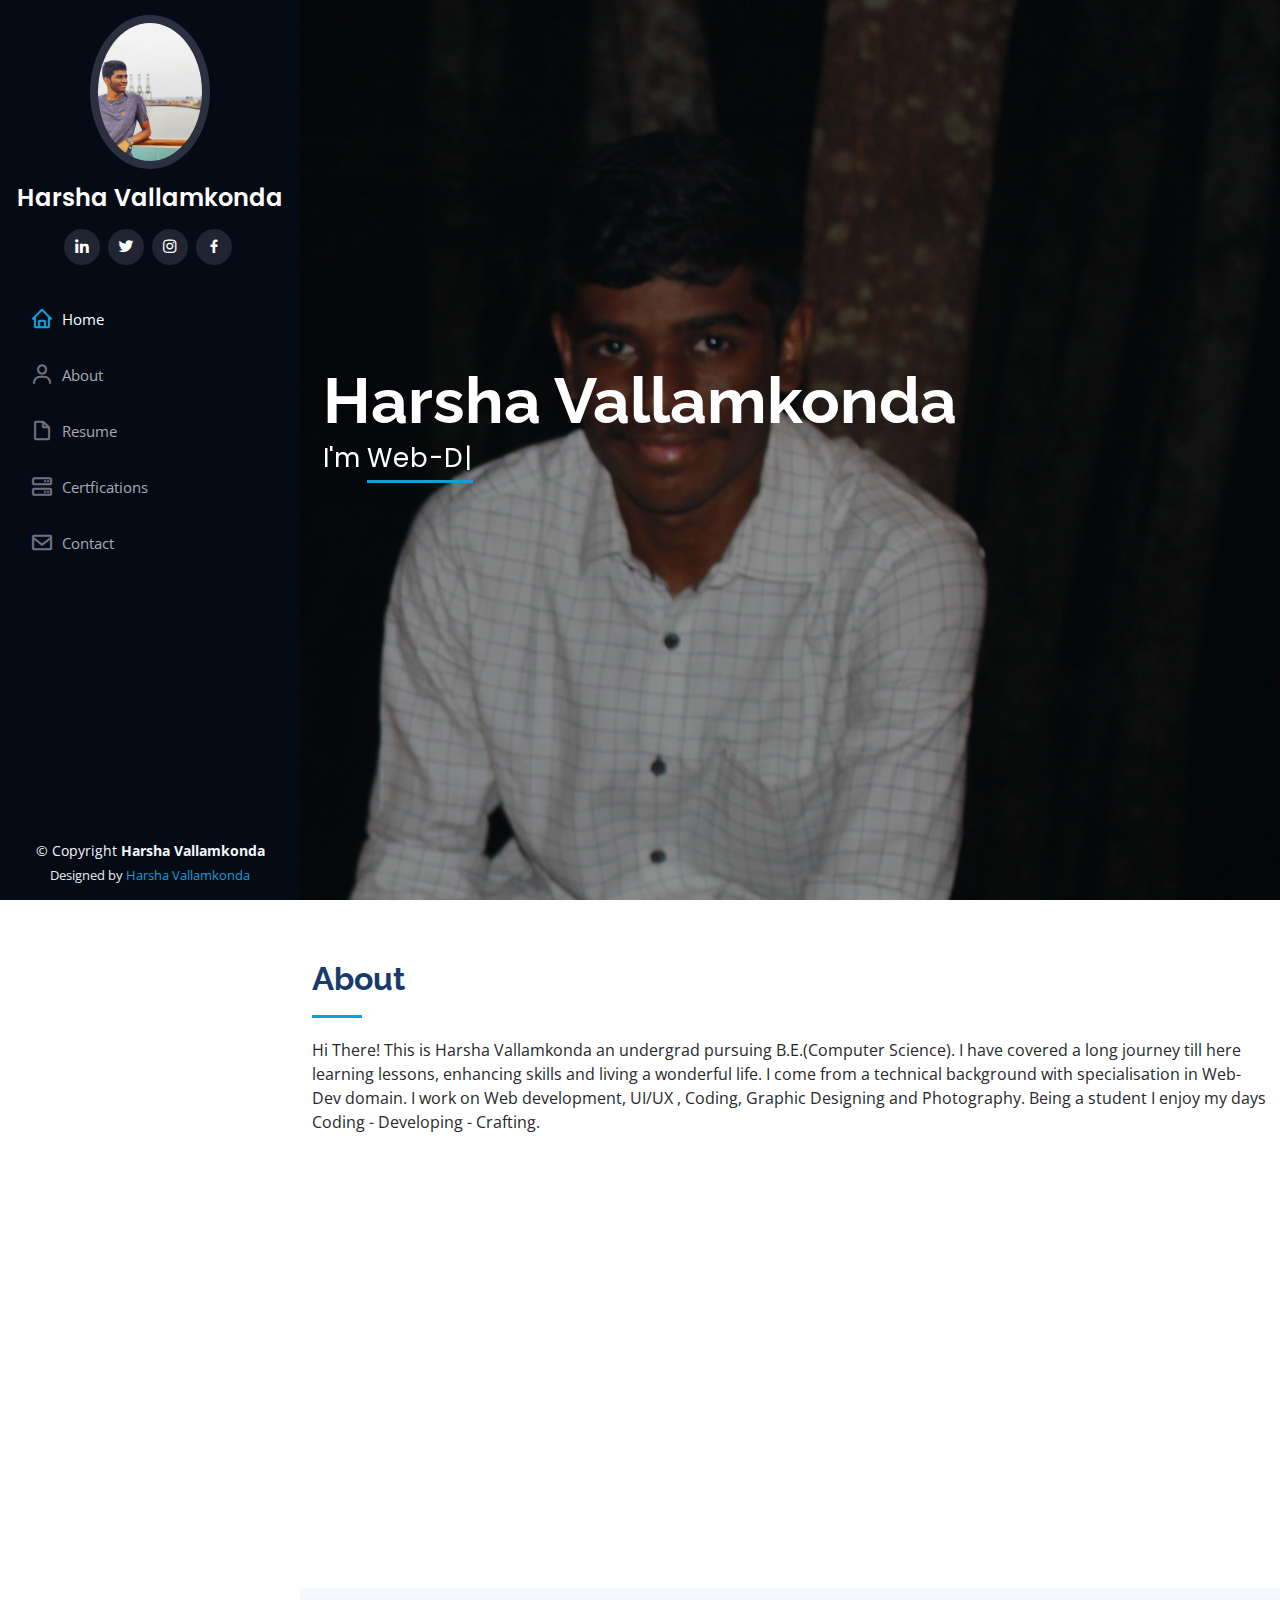
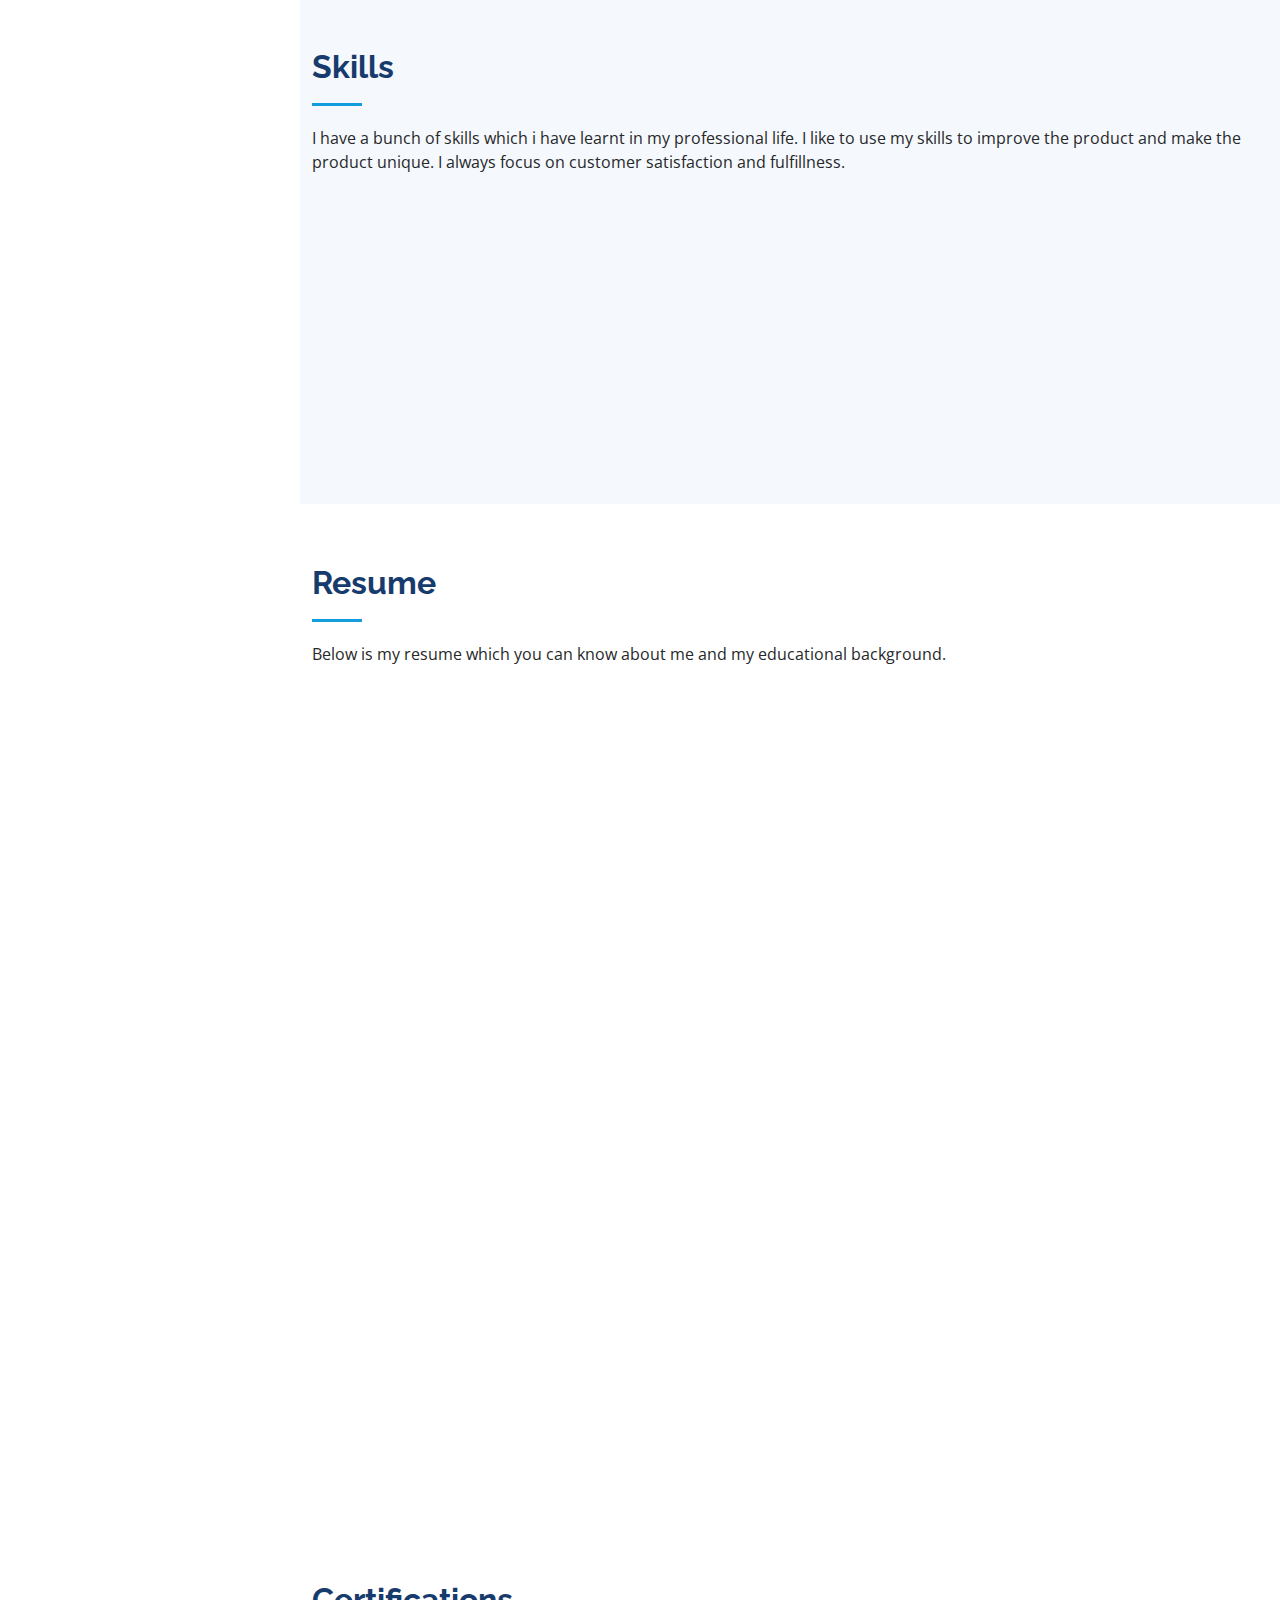
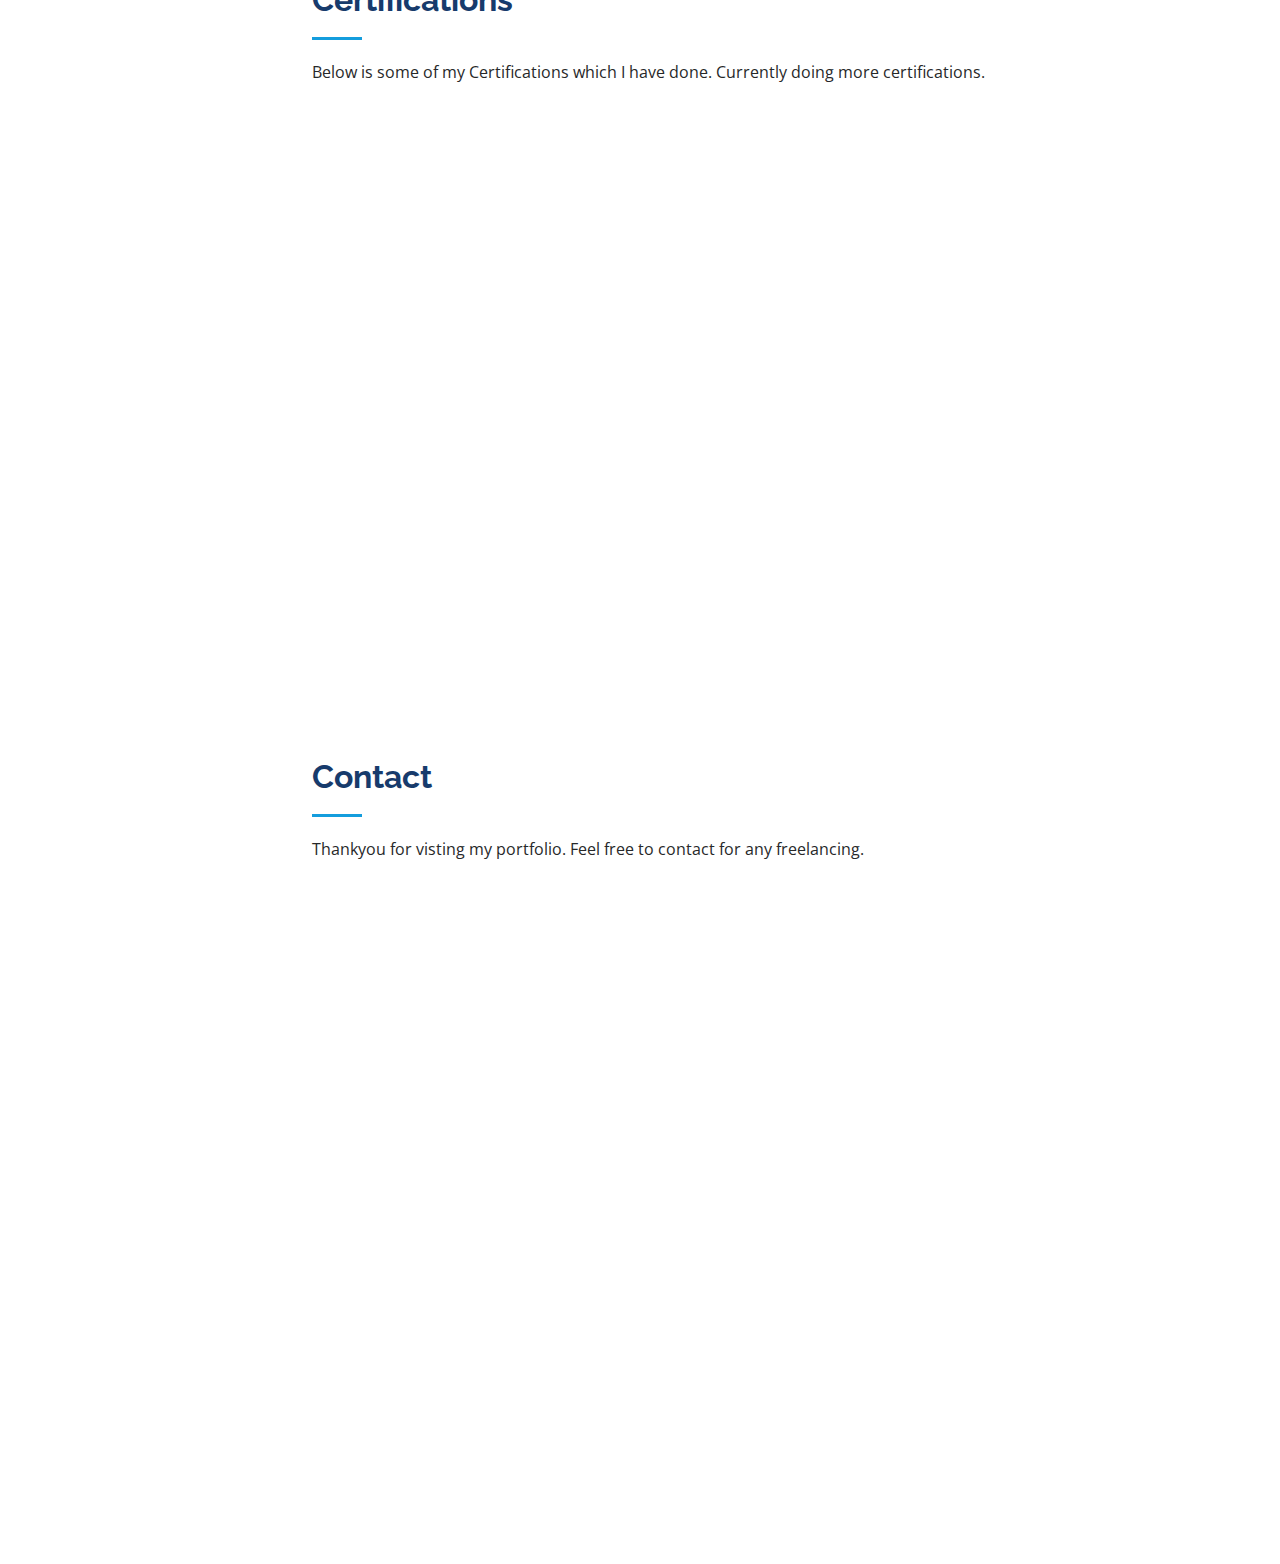
==== commit 5baa8de8: "Updated Profile Pic" ====
--- a/index.html
+++ b/index.html
@@ -19,7 +19,7 @@
     rel="stylesheet">
   
   <!--ChatBot by Crispy-->
-  <!--<script type="text/javascript">window.$crisp=[];window.CRISP_WEBSITE_ID="4e0ff0ea-b012-43a1-ac42-3f3d8d2bdf9f";(function(){d=document;s=d.createElement("script");s.src="https://client.crisp.chat/l.js";s.async=1;d.getElementsByTagName("head")[0].appendChild(s);})();</script>-->
+  <script type="text/javascript">window.$crisp=[];window.CRISP_WEBSITE_ID="4e0ff0ea-b012-43a1-ac42-3f3d8d2bdf9f";(function(){d=document;s=d.createElement("script");s.src="https://client.crisp.chat/l.js";s.async=1;d.getElementsByTagName("head")[0].appendChild(s);})();</script>
 
   <!-- Vendor CSS Files -->
   <link href="assets/vendor/aos/aos.css" rel="stylesheet">
@@ -42,7 +42,7 @@
     <div class="d-flex flex-column">
 
       <div class="profile">
-        <img src="assets/img/IMG_20210106_020832_905.jpg" alt="" class="img-fluid rounded-circle">
+        <img src="assets/img/Insta DP-1.jpg" alt="" class="img-fluid rounded-circle">
         <h1 class="text-light"><a href="index.html">Harsha Vallamkonda</a></h1>
         <div class="social-links mt-3 text-center">
           <a href="https://www.linkedin.com/in/harsha-vallamkonda-706a09190/" class="linkedin"><i
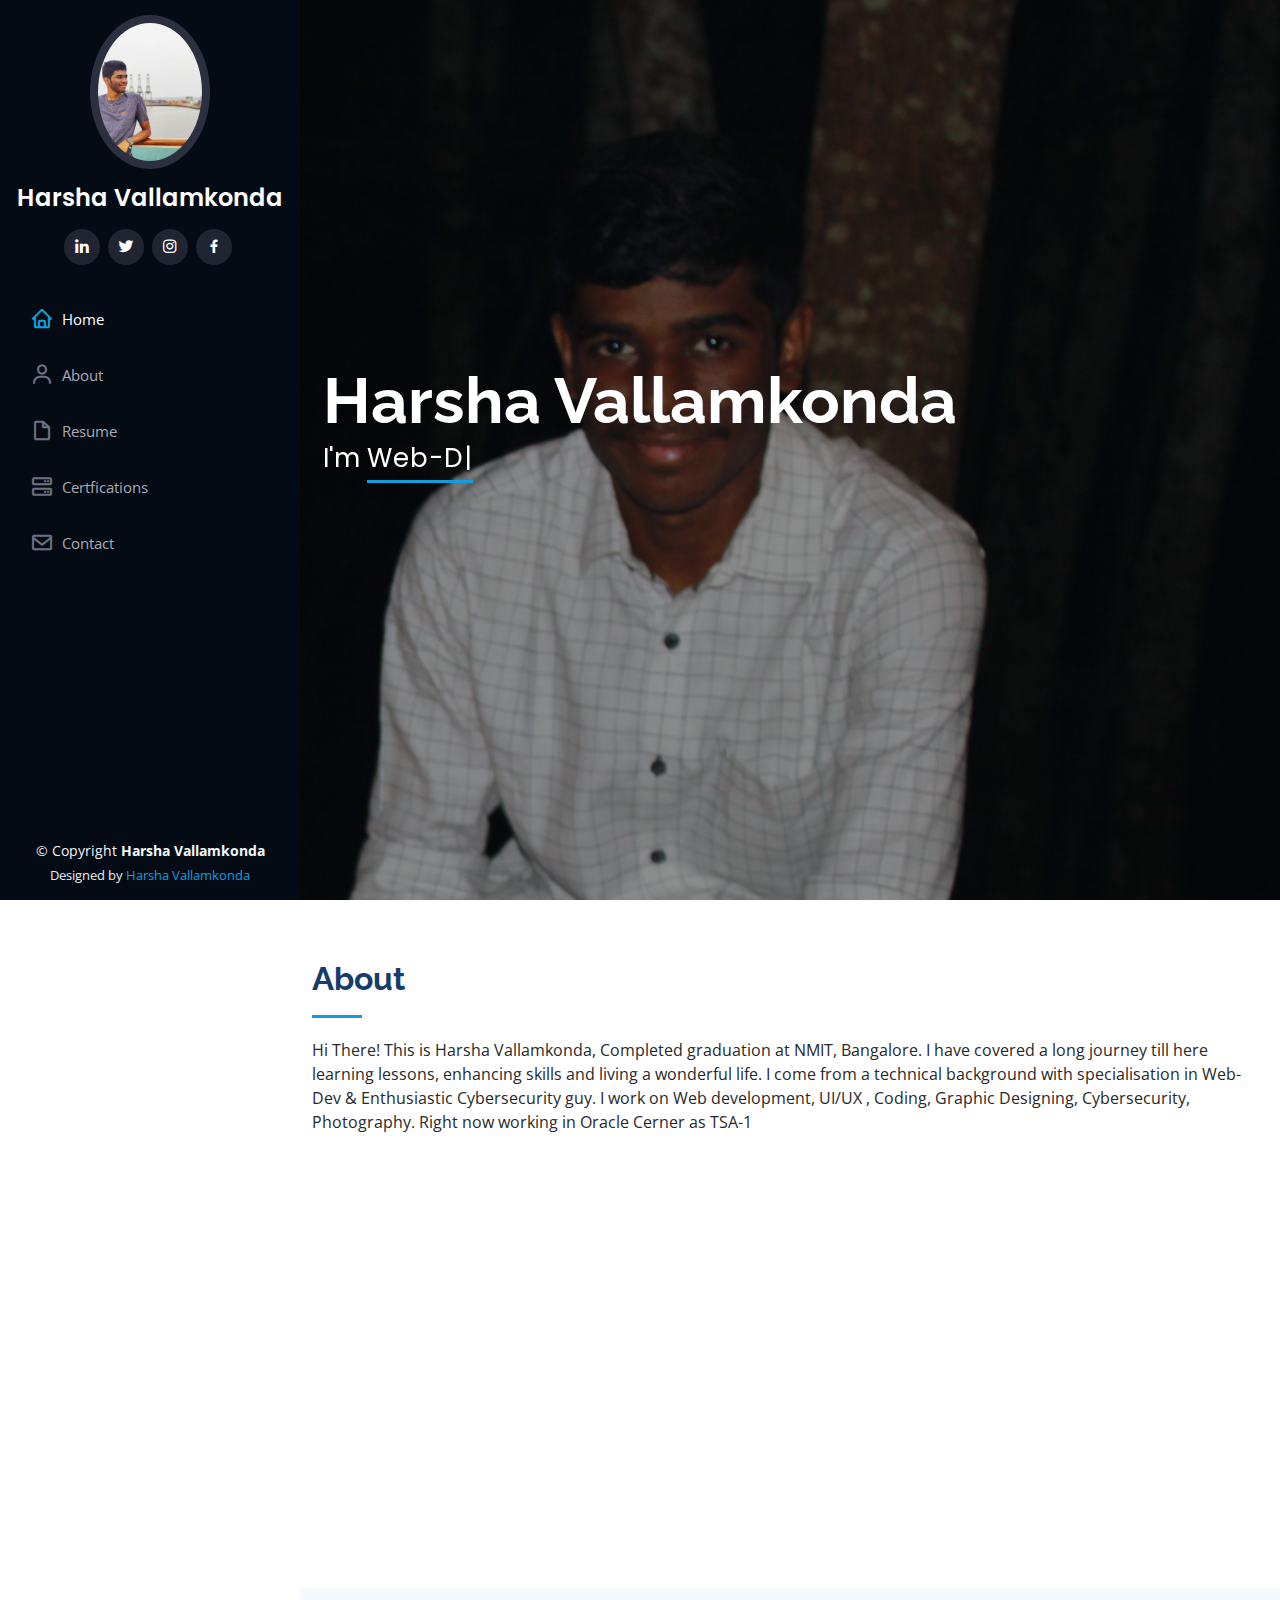
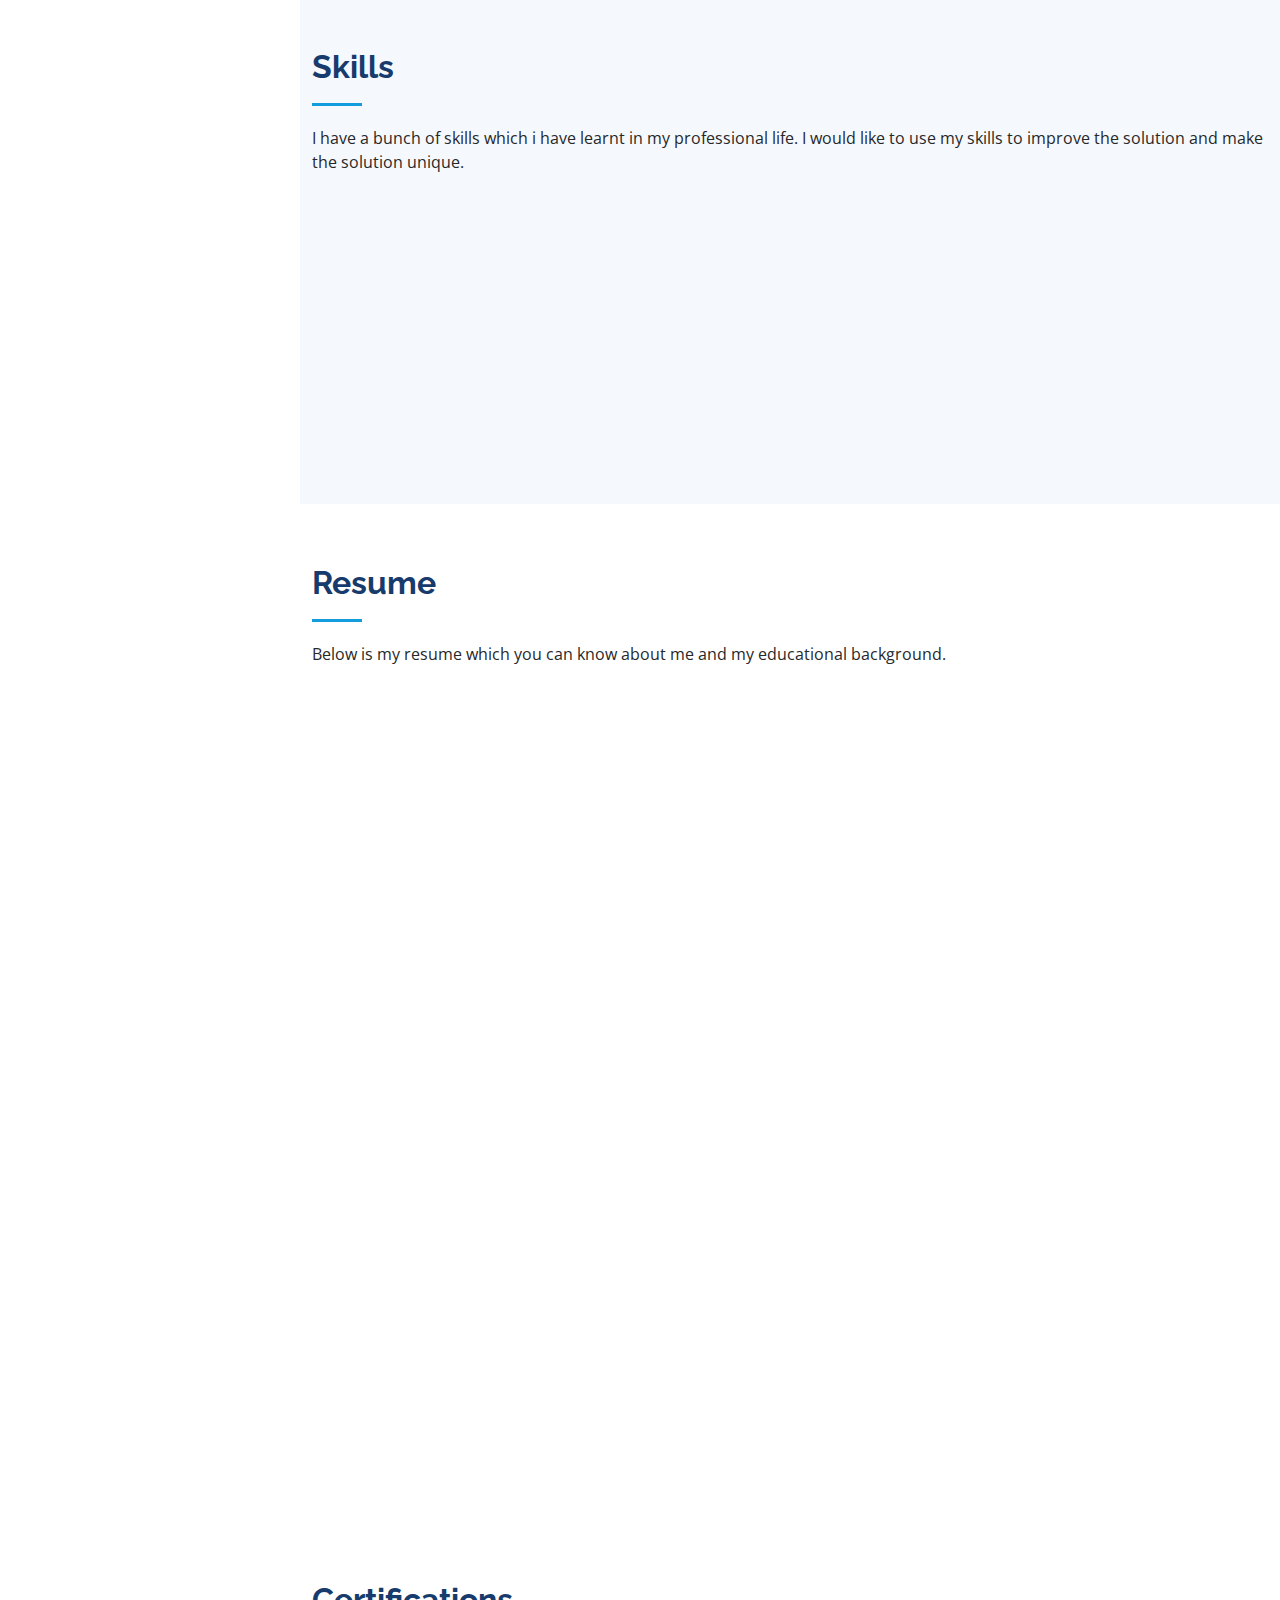
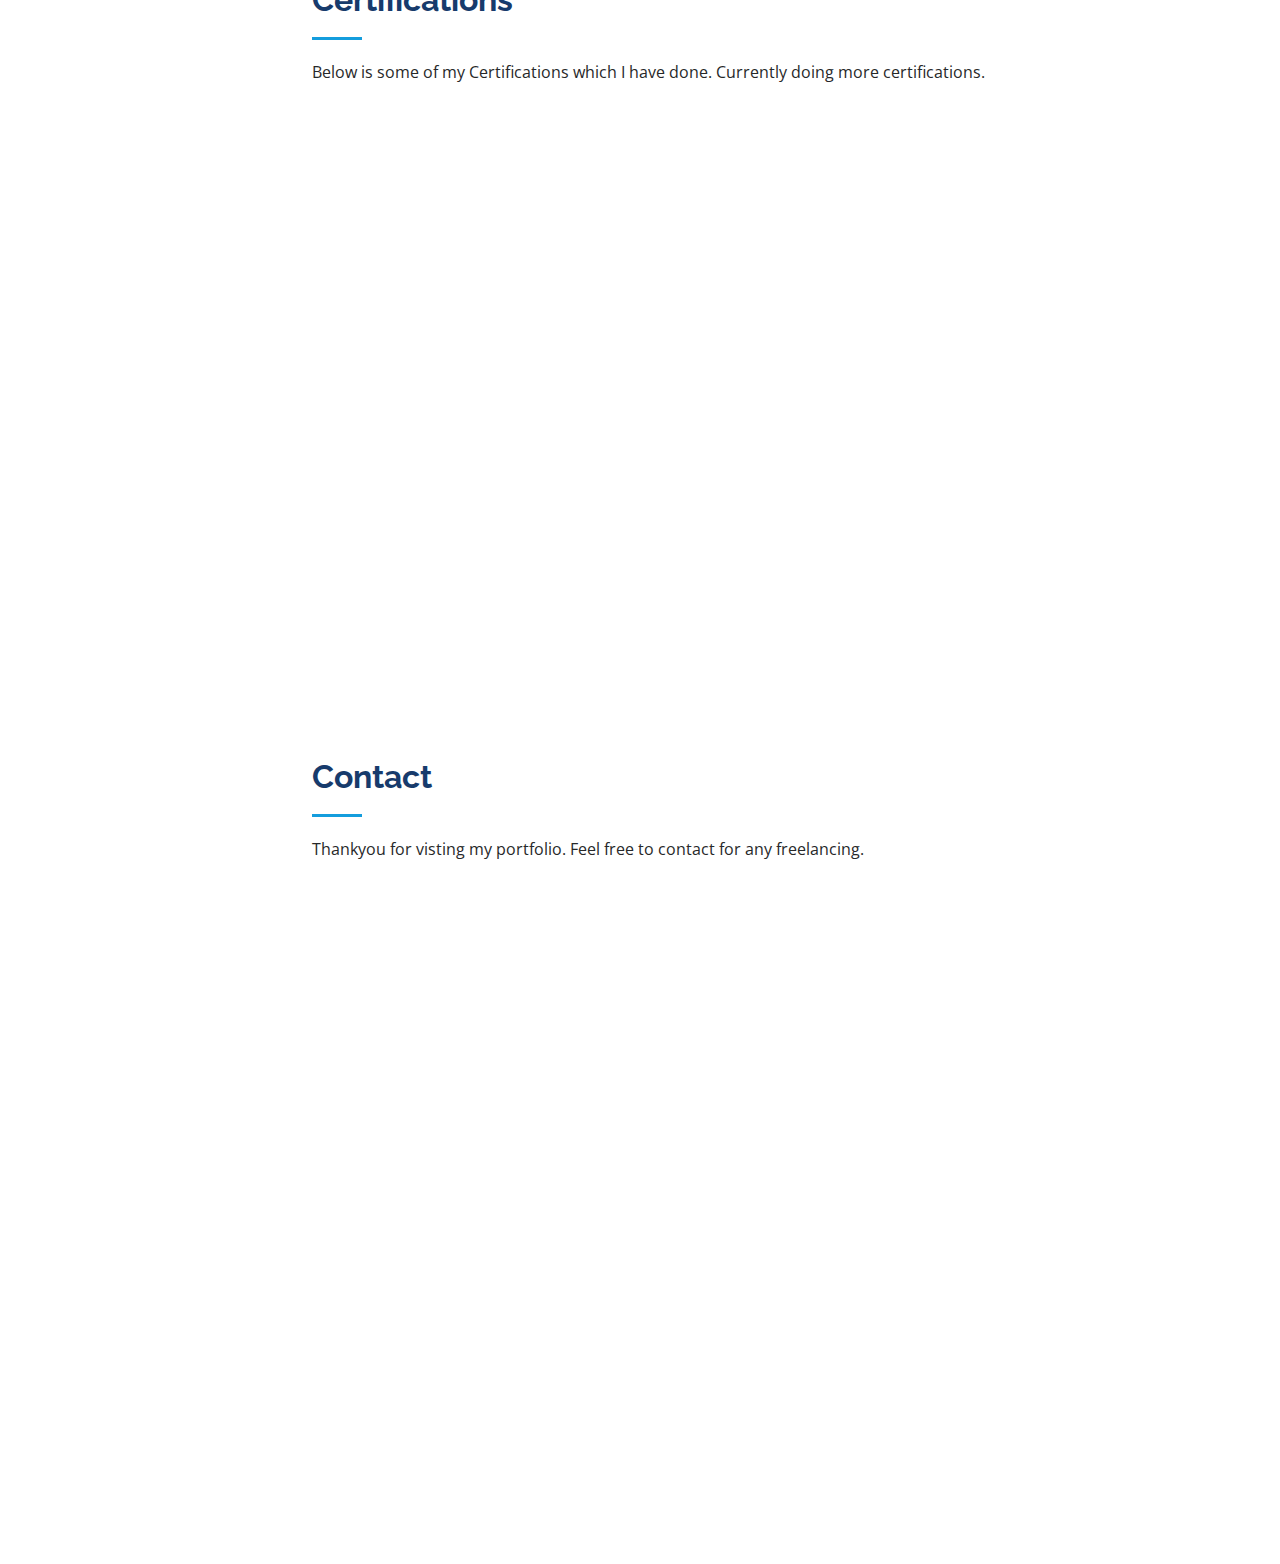
==== commit 85c38fd7: "Updated Content" ====
--- a/index.html
+++ b/index.html
@@ -91,12 +91,12 @@
         <div class="section-title">
           <h2>About</h2>
           <p>Hi There!
-            This is Harsha Vallamkonda an undergrad pursuing B.E.(Computer Science).
+            This is Harsha Vallamkonda, Completed graduation at NMIT, Bangalore.
             I have covered a long journey till here learning lessons, enhancing skills and living a wonderful life.
-            I come from a technical background with specialisation in Web-Dev domain.
-            I work on Web development, UI/UX , Coding, Graphic Designing and Photography.
-
-            Being a student I enjoy my days Coding - Developing - Crafting. </p>
+            I come from a technical background with specialisation in Web-Dev & Enthusiastic Cybersecurity guy.
+            I work on Web development, UI/UX , Coding, Graphic Designing, Cybersecurity, Photography.
+
+            Right now working in Oracle Cerner as TSA-1 </p>
         </div>
 
         <div class="row">
@@ -104,10 +104,10 @@
             <img src="assets/img/IMG_20210106_020832_905.jpg" class="img-fluid" alt="">
           </div>
           <div class="col-lg-8 pt-4 pt-lg-0 content" data-aos="fade-left">
-            <h3>Web Developer &amp; Coder</h3>
+            <h3>Night Coder &amp; Dev Guy</h3>
             <p class="fst-italic">
-              Focusing on customer satisfaction and solving real world problems and making the product awesome. Below
-              you can discover more about me.
+              Focusing on solution and solving real world problems and making the optimized solution. Below
+              you can know more about me.
             </p>
             <div class="row">
               <div class="col-lg-6">
@@ -121,8 +121,8 @@
               </div>
               <div class="col-lg-6">
                 <ul>
-                  <li><i class="bi bi-chevron-right"></i> <strong>Age:</strong> <span>21</span></li>
-                  <li><i class="bi bi-chevron-right"></i> <strong>Degree:</strong> <span>BE (Pursuing)</span></li>
+                  <li><i class="bi bi-chevron-right"></i> <strong>Age:</strong> <span>23</span></li>
+                  <li><i class="bi bi-chevron-right"></i> <strong>Degree:</strong> <span>BE (Completed)</span></li>
                   <li><i class="bi bi-chevron-right"></i> <strong>Email:</strong><a
                       href="mailto: harshavallamkonda@gmail.com"> harshavallamkonda@gmail.com </a><span></span></li>
                   <li><i class="bi bi-chevron-right"></i> <strong>Freelance:</strong> <span>Available</span></li>
@@ -145,8 +145,8 @@
 
         <div class="section-title">
           <h2>Skills</h2>
-          <p>I have a bunch of skills which i have learnt in my professional life. I like to use my skills to improve
-            the product and make the product unique. I always focus on customer satisfaction and fulfillness.</p>
+          <p>I have a bunch of skills which i have learnt in my professional life. I would like to use my skills to improve
+            the solution and make the solution unique.</p>
         </div>
 
         <div class="row skills-content">
@@ -178,7 +178,7 @@
             </div>
 
             <div class="progress">
-              <span class="skill">C++ & Algorithms <i class="val">70%</i></span>
+              <span class="skill">DevOps <i class="val">70%</i></span>
               <div class="progress-bar-wrap">
                 <div class="progress-bar" role="progressbar" aria-valuenow="70" aria-valuemin="0" aria-valuemax="100">
                 </div>
@@ -198,9 +198,9 @@
             </div>
 
             <div class="progress">
-              <span class="skill">UI/UX <i class="val">85%</i></span>
-              <div class="progress-bar-wrap">
-                <div class="progress-bar" role="progressbar" aria-valuenow="85" aria-valuemin="0" aria-valuemax="100">
+              <span class="skill">UI/UX <i class="val">80%</i></span>
+              <div class="progress-bar-wrap">
+                <div class="progress-bar" role="progressbar" aria-valuenow="80" aria-valuemin="0" aria-valuemax="100">
                 </div>
               </div>
             </div>
@@ -242,7 +242,7 @@
             <h3 class="resume-title">Summary</h3>
             <div class="resume-item pb-0">
               <h4>Harsha Vallamkonda</h4>
-              <p><em>Innovative and deadline-driven Graphic Designer and Web Developer and Coder with 3+ years of
+              <p><em>Innovative and deadline-driven Graphic Designer and Web Developer and Coder with Hands-on
                   experience designing and developing user-centered solution from initial concept to final, polished
                   deliverable.</em></p>
               <ul>
@@ -254,7 +254,7 @@
 
             <h3 class="resume-title">Education</h3>
             <div class="resume-item">
-              <h4>Bachelor Of Engineering (Pursuing)</h4>
+              <h4>Bachelor Of Engineering (Completed)</h4>
               <h5>2018 - 2022</h5>
               <p><em>Nitte Meenakshi Institute Of Technology, Bangalore, Karnataka</em></p>
               <p>Currently pursuing my Bachelor of Engineering in Computer Science Engineering at Nitte Meenakshi
@@ -264,7 +264,7 @@
               <h4>Intermediate</h4>
               <h5>2016 - 2018</h5>
               <p><em>Sri Gayatri Educational Institutions, Hyderabad, TS</em></p>
-              <p>Completed my Intermediate at Sri Gayatri Educational Institutions in MPC with percentage of 91.4%. </p>
+              <p>Completed my Intermediate at Sri Gayatri Educational Institutions</p>
             </div>
           </div>
           <div class="col-lg-6" data-aos="fade-up" data-aos-delay="100">
@@ -274,7 +274,7 @@
               <h5>2016</h5>
               <p><em>Sri Chaitanya Educational Institutions, Nandyal, A.P </em></p>
               <ul>
-                <li>Completed my High school Education at Sri Chaitanya Educational Institution with percentage of 90%
+                <li>Completed my High school Education at Sri Chaitanya Educational Institutions
                 </li>
               </ul>
             </div>
@@ -283,14 +283,16 @@
             <div class="resume-item">
               <h4></h4>
               <h5>2022</h5>
+              <h4>Site Realibilty Engineer at PhonePe</h4>
+              <p>Completed Internship as SRE at PhonePe</p>
               <h4>The Sparks Foundation</h4>
-              <p>Completed Web Development Intern at Sparks Foundation </p>
+              <p>Completed Internship as Web Developer Intern at Sparks Foundation </p>
               <h4>American & Newzealand Bank (ANZ)</h4>
-              <p>Completed Cybersecurity Internship at ANZ </p>
+              <p>Completed Internship as Cybersecurity Intern at ANZ </p>
               <h4>NeoDocto</h4>
-              <p>Currently working as Web Development Intern at NeoDocto </p>
+              <p>Completed Internship as Web Developer Intern at NeoDocto </p>
               <h4>Paleetu Educon & Enablement Services</h4>
-              <p>Currently working as LONC (Low Code No Code) Platforms at Paleetu </p>
+              <p>Completed Internship as LONC (Low Code No Code Intern) at Paleetu Educon & Enablement Services </p>
             </div>
 
           </div>
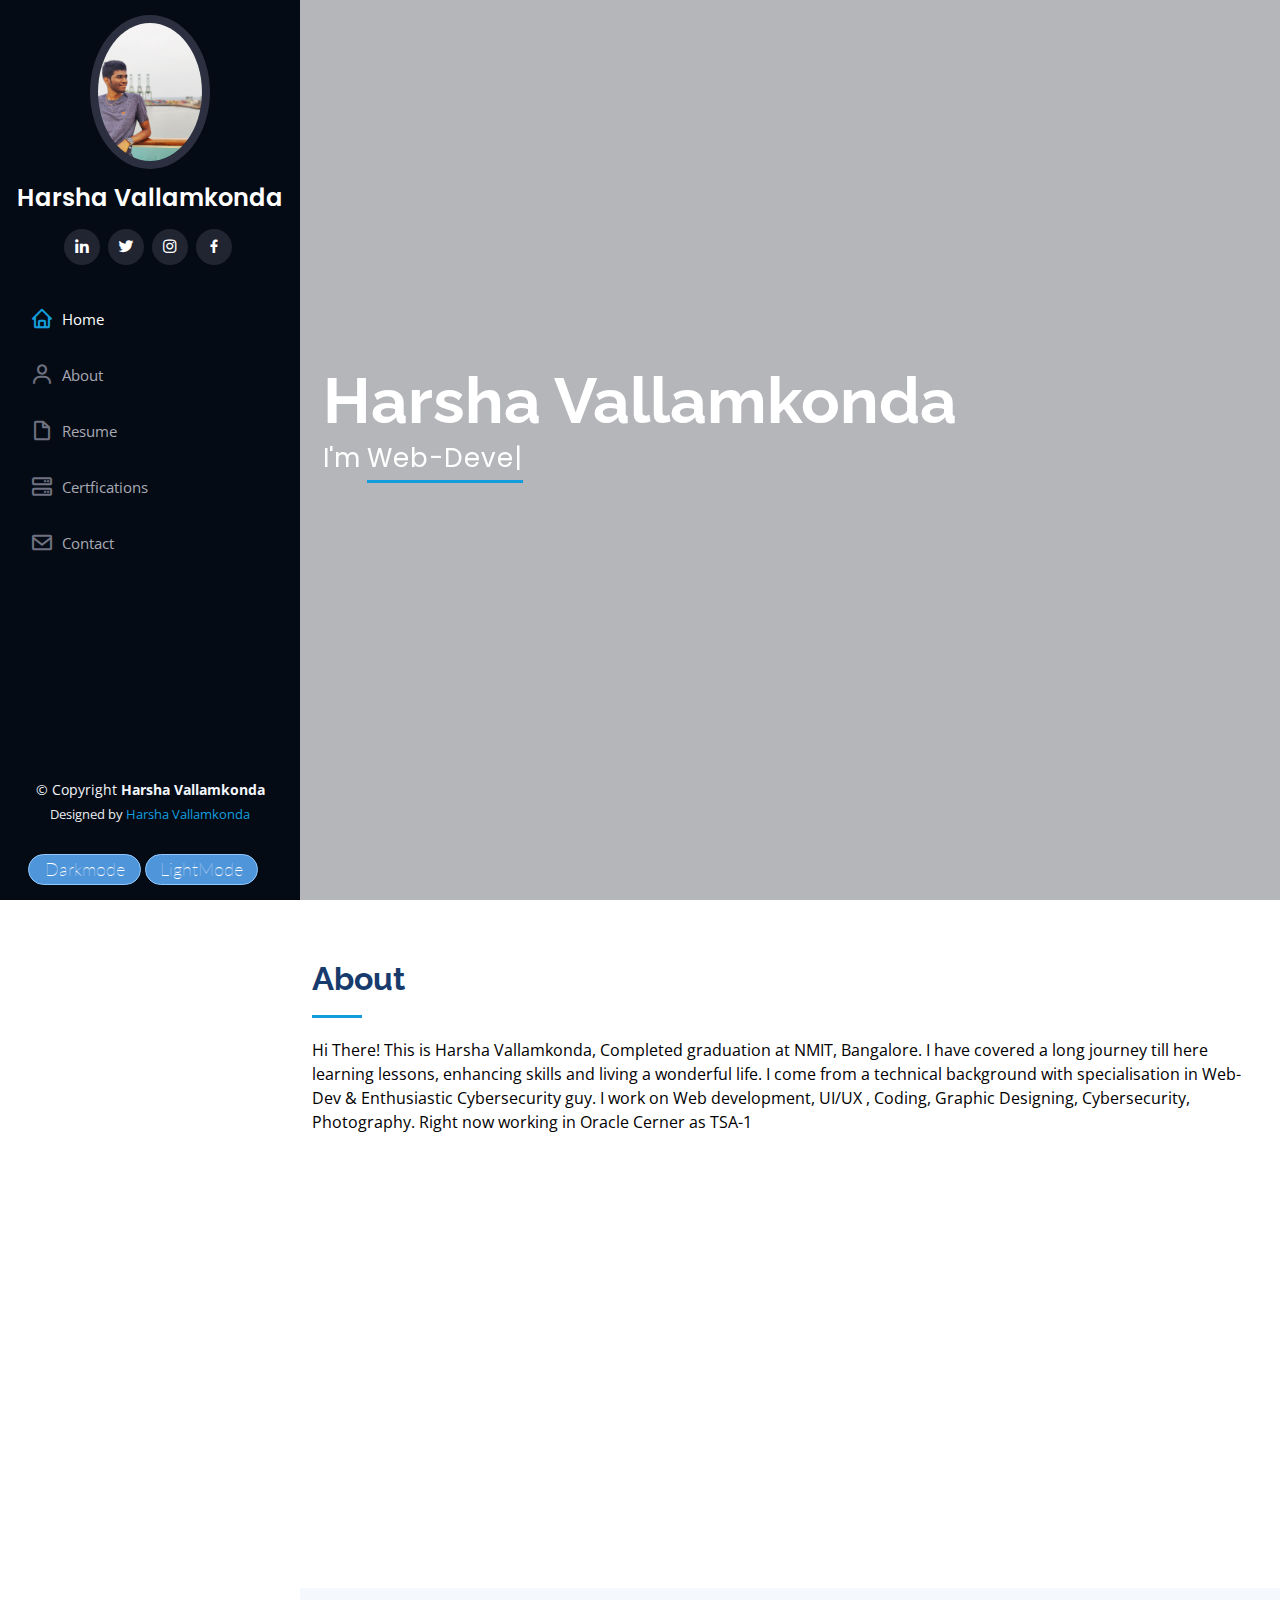
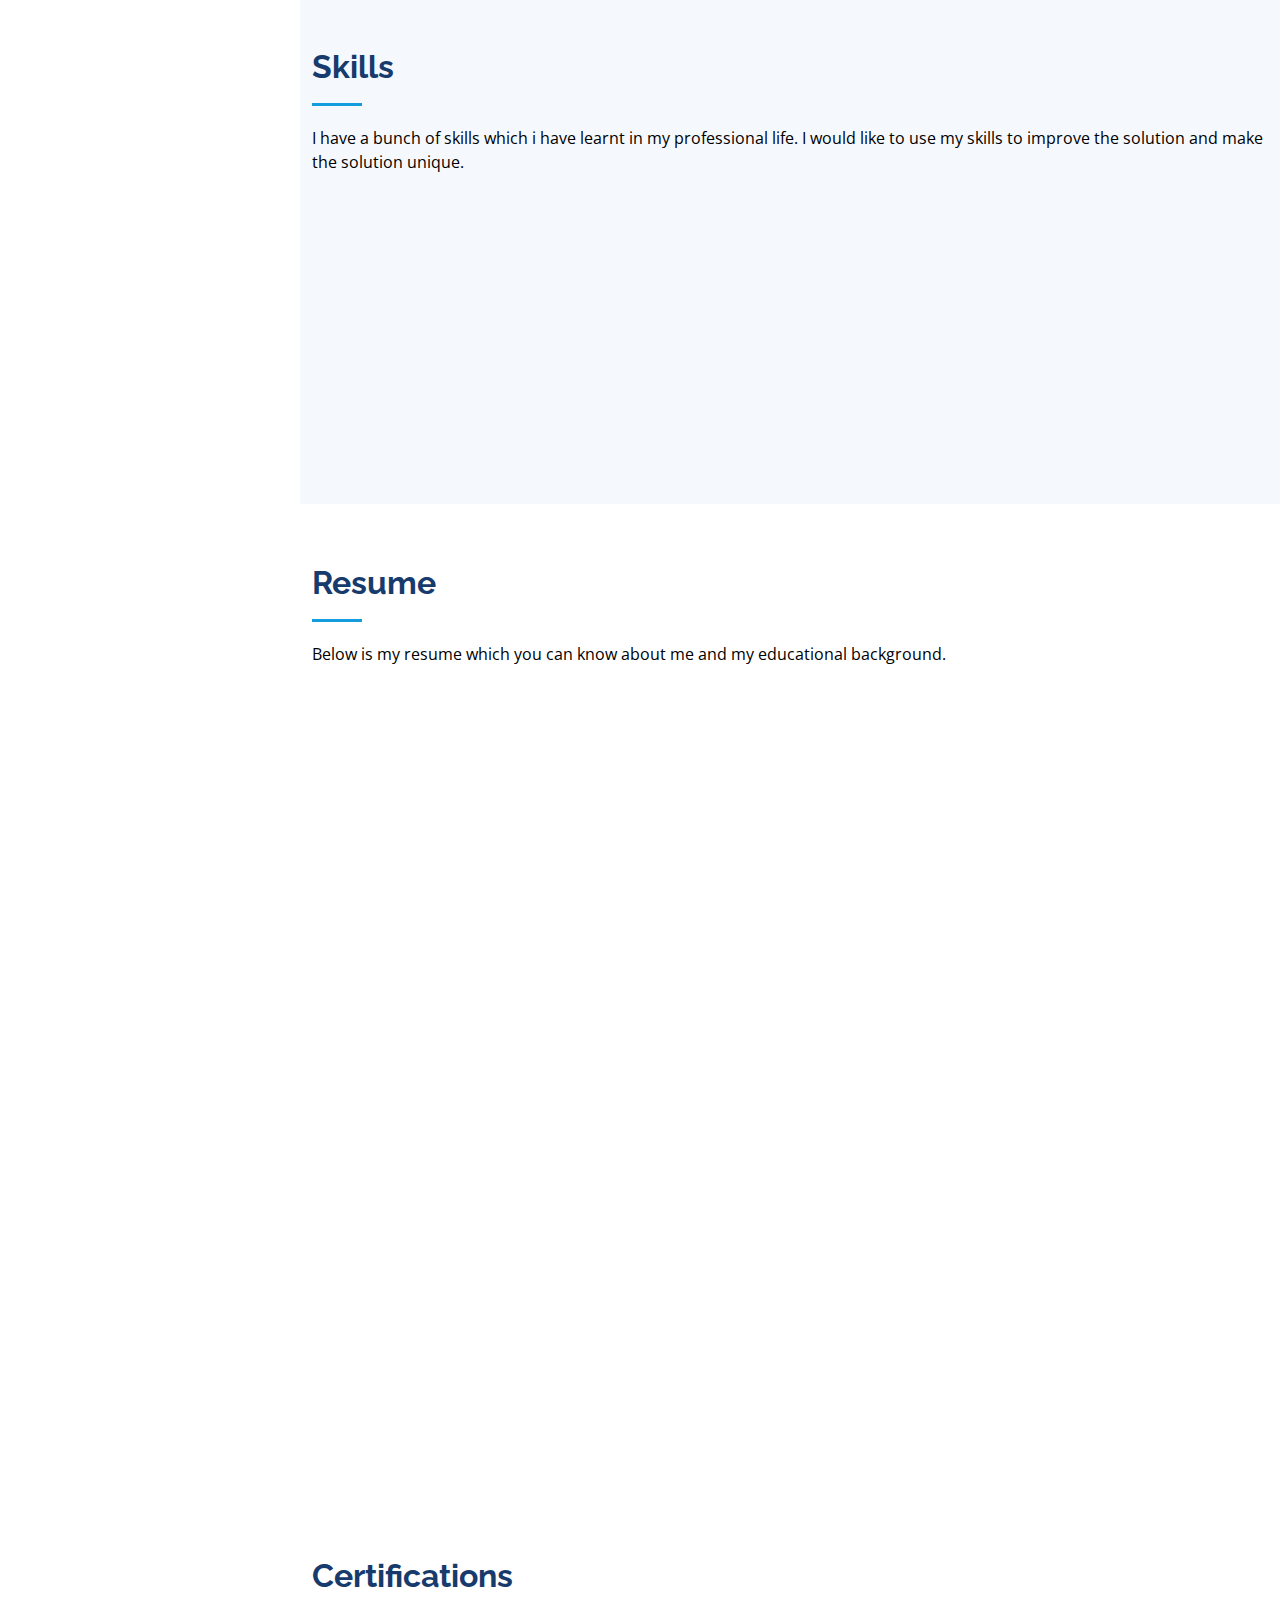
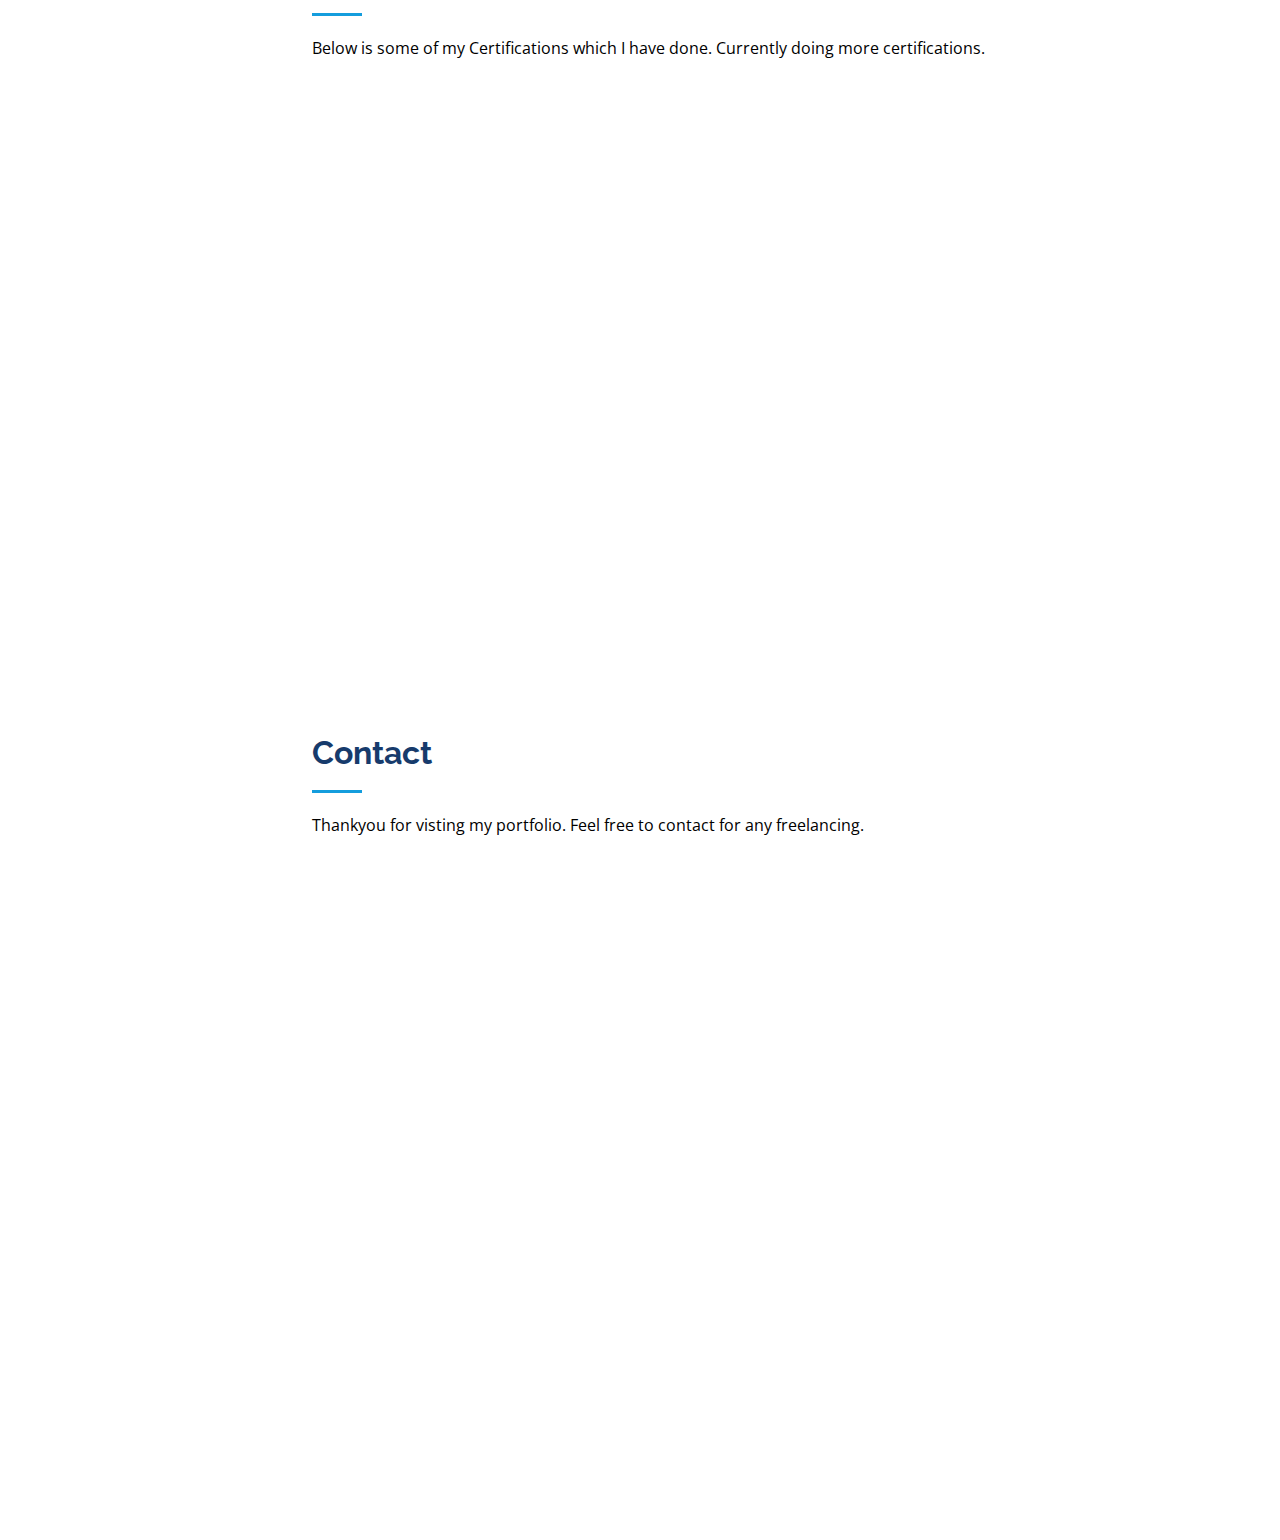
==== commit ceac33fe: "Added Dark Mode" ====
--- a/index.html
+++ b/index.html
@@ -4,10 +4,11 @@
 <head>
   <meta charset="utf-8">
   <meta content="width=device-width, initial-scale=1.0" name="viewport">
-
+  <script src="https://cdn.html.games.alexa.a2z.com/alexa-html/latest/alexa-html.js"></script>
   <title>Harsha's Portfolio</title>
   <meta content="" name="description">
   <meta content="" name="keywords">
+
 
   <!-- Favicons -->
   <link href="" rel="icon">
@@ -33,6 +34,20 @@
   <link href="assets/css/style.css" rel="stylesheet">
 </head>
 <body>
+  <script>
+    function darkMode() {
+      var element = document.body;
+      var content = document.getElementById("DarkModetext");
+      element.className = "dark-mode";
+      content.innerText = "Dark Mode is ON";
+    }
+    function lightMode() {
+      var element = document.body;
+      var content = document.getElementById("DarkModetext");
+      element.className = "light-mode";
+      content.innerText = "Dark Mode is OFF";
+    }
+  </script>
 
   
   <i class="bi bi-list mobile-nav-toggle d-xl-none"></i>
@@ -40,6 +55,7 @@
   <!-- ======= Header ======= -->
   <header id="header">
     <div class="d-flex flex-column">
+
 
       <div class="profile">
         <img src="assets/img/Insta DP-1.jpg" alt="" class="img-fluid rounded-circle">
@@ -257,8 +273,7 @@
               <h4>Bachelor Of Engineering (Completed)</h4>
               <h5>2018 - 2022</h5>
               <p><em>Nitte Meenakshi Institute Of Technology, Bangalore, Karnataka</em></p>
-              <p>Currently pursuing my Bachelor of Engineering in Computer Science Engineering at Nitte Meenakshi
-                Institute Of Technology, Bangalore, Karnataka, India </p>
+              <p>Completed Under graduation at Nitte Meenakshi Institute of Technology, Bangalore </p>
             </div>
             <div class="resume-item">
               <h4>Intermediate</h4>
@@ -402,6 +417,7 @@
                         <script src="https://apps.elfsight.com/p/platform.js" defer></script>
               <div class="elfsight-app-03feaf52-094b-4a71-a0c7-7acf1fcdf661"></div>
 
+
           </div>
 
   </main><!-- End #main -->
@@ -416,6 +432,12 @@
         Designed by <a href="https://www.linkedin.com/in/harsha-vallamkonda-706a09190/">Harsha Vallamkonda</a>
       </div>
     </div>
+
+    <!-- Dark and light mode buttons-->
+    <button  class = "rock1" onclick="darkMode()">Darkmode</button>
+    <button  class = "rock2" onclick="lightMode()">LightMode</button>
+
+
   </footer><!-- End  Footer -->
 
   <!--<a href="#" class="back-to-top d-flex align-items-center justify-content-center"><i
@@ -432,10 +454,13 @@
   <script src="assets/vendor/typed.js/typed.min.js"></script>
   <script src="assets/vendor/waypoints/noframework.waypoints.js"></script>
 
+
   <!-- Template Main JS File -->
   <script src="assets/js/main.js"></script>
   <audio src="HarshaWebsite/assets/img/in-the-forest-ambient-acoustic-guitar-instrumental-background-music-for-videos-5718.mp3"></audio> 
 
+ 
+
 </body>
 
 </html>
--- a/assets/css/style.css
+++ b/assets/css/style.css
@@ -1,16 +1,72 @@
-/**
-* Template Name: iPortfolio - v3.2.0
-* Template URL: https://bootstrapmade.com/iportfolio-bootstrap-portfolio-websites-template/
-* Author: BootstrapMade.com
-* License: https://bootstrapmade.com/license/
-*/
-
-/*--------------------------------------------------------------
-# General
---------------------------------------------------------------*/
+@import url('https://fonts.googleapis.com/css?family=Lato:100&display=swap');
 body {
   font-family: "Open Sans", sans-serif;
   color: #272829;
+  background-color: white;
+  color: black;
+}
+.dark-mode {
+  background-color: black;
+  color: white;
+ }
+.light-mode {
+  background-color: white;
+  color: black;
+}
+
+
+.rock1 {
+  background-color: #18d26e;
+  background: #5CA4EA;
+  overflow: hidden;
+  font-family: 'Lato', sans-serif;
+  width: 113px;
+  height: -40px;
+  cursor: pointer;
+  background: transparent;
+  border: 1px solid #91C9FF;
+  outline: none;
+  transition: 1s ease-in-out;
+  stroke: #fff;
+  stroke-dasharray: 150 480;
+  stroke-dashoffset: 150;
+  transition: 1s ease-in-out;
+  transition: 1s ease-in-out;
+  background: #4F95DA;
+  stroke-dashoffset: -480;
+  color: white;
+  font-size: 18px;
+  font-weight: 100;
+  border-radius: 83px;
+  margin-top: 30px;
+  margin-left: 13px;
+  position: relative;
+  
+}
+.rock2{
+  background-color: #1f5297;
+  background: #5CA4EA;
+  overflow: hidden;
+  font-family: 'Lato', sans-serif;
+  width: 113px;
+  height: -40px;
+  cursor: pointer;
+  background: transparent;
+  border: 1px solid #91C9FF;
+  outline: none;
+  transition: 1s ease-in-out;
+  stroke: #fff;
+  stroke-dasharray: 150 480;
+  stroke-dashoffset: 150;
+  transition: 1s ease-in-out;
+  transition: 1s ease-in-out;
+  background: #4F95DA;
+  stroke-dashoffset: -480;
+  color: white;
+  font-size: 18px;
+  font-weight: 100;
+  border-radius: 83px;
+  position: relative;
 }
 
 a {
@@ -27,9 +83,7 @@
   font-family: "Raleway", sans-serif;
 }
 
-/*--------------------------------------------------------------
-# Back to top button
---------------------------------------------------------------*/
+
 .back-to-top {
   position: fixed;
   visibility: hidden;
@@ -60,9 +114,7 @@
   opacity: 1;
 }
 
-/*--------------------------------------------------------------
-# Header
---------------------------------------------------------------*/
+
 #header {
   position: fixed;
   top: 0;
@@ -133,10 +185,7 @@
   }
 }
 
-/*--------------------------------------------------------------
-# Navigation Menu
---------------------------------------------------------------*/
-/* Desktop Navigation */
+
 .nav-menu {
   padding: 30px 0 0 0;
 }
@@ -207,13 +256,10 @@
   left: 0;
 }
 
-/*--------------------------------------------------------------
-# Hero Section
---------------------------------------------------------------*/
 #hero {
   width: 100%;
   height: 100vh;
-  background: url("../img/IMG_9487.JPG") top center;
+  background: url("../img/Insta\ DP-2.jpg")  center;
   background-size: cover;
 }
 
@@ -274,9 +320,7 @@
   }
 }
 
-/*--------------------------------------------------------------
-# Sections General
---------------------------------------------------------------*/
+
 section {
   padding: 60px 0;
   overflow: hidden;
@@ -314,9 +358,7 @@
   margin-bottom: 0;
 }
 
-/*--------------------------------------------------------------
-# About
---------------------------------------------------------------*/
+
 .about .content h3 {
   font-weight: 700;
   font-size: 26px;
@@ -349,9 +391,7 @@
   margin-bottom: 0;
 }
 
-/*--------------------------------------------------------------
-# Facts
---------------------------------------------------------------*/
+
 .facts {
   padding-bottom: 30px;
 }
@@ -400,9 +440,7 @@
   color: #1f5297;
 }
 
-/*--------------------------------------------------------------
-# Akills
---------------------------------------------------------------*/
+
 .skills .progress {
   height: 60px;
   display: block;
@@ -437,9 +475,7 @@
   background-color: #149ddd;
 }
 
-/*--------------------------------------------------------------
-# Resume
---------------------------------------------------------------*/
+
 .resume .resume-title {
   font-size: 26px;
   font-weight: 700;
@@ -498,9 +534,7 @@
   border: 2px solid #1f5297;
 }
 
-/*--------------------------------------------------------------
-# Portfolio
---------------------------------------------------------------*/
+
 .portfolio .portfolio-item {
   margin-bottom: 30px;
 }
@@ -598,9 +632,7 @@
   bottom: 0;
 }
 
-/*--------------------------------------------------------------
-# Portfolio Details
---------------------------------------------------------------*/
+
 .portfolio-details {
   padding-top: 40px;
 }
@@ -718,9 +750,7 @@
   font-size: 14px;
 }
 
-/*--------------------------------------------------------------
-# Testimonials
---------------------------------------------------------------*/
+
 .testimonials .testimonial-item {
   box-sizing: content-box;
   text-align: center;
@@ -815,7 +845,7 @@
   padding: 30px;
   background: #fff;
   width: 100%;
-  box-shadow: 0 0 24px 0 rgba(0, 0, 0, 0.12);
+  box-shadow: 0 0 24px 0 rgba(48, 0, 0, 0.12);
 }
 
 .contact .info i {
@@ -844,7 +874,7 @@
   padding: 0 0 10px 60px;
   margin-bottom: 20px;
   font-size: 14px;
-  color: #173b6c;
+  color: #263f62;
 }
 
 .contact .info .email p {
@@ -999,7 +1029,7 @@
 --------------------------------------------------------------*/
 .breadcrumbs {
   padding: 20px 0;
-  background: #f9f9f9;
+  background: #860707;
 }
 
 .breadcrumbs h2 {
@@ -1072,3 +1102,4 @@
     padding-right: 20px 15px;
   }
 }
+
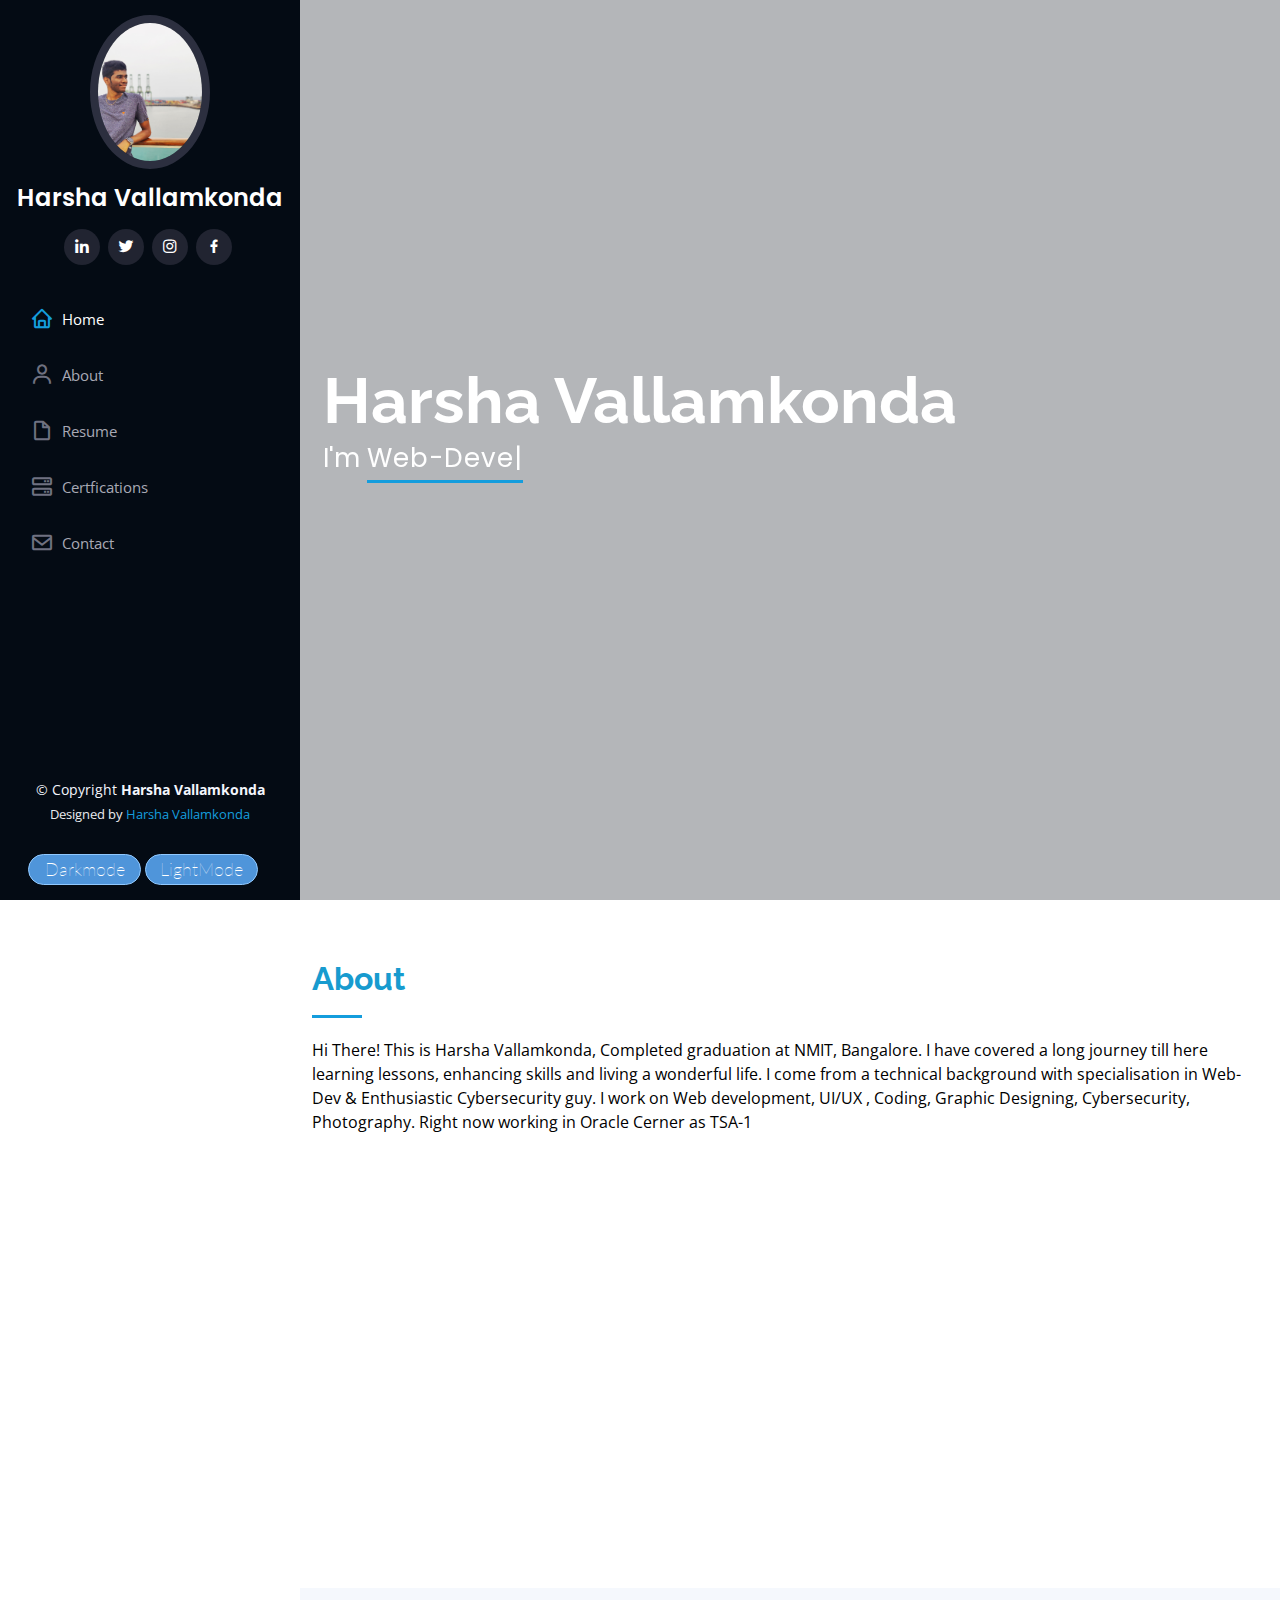
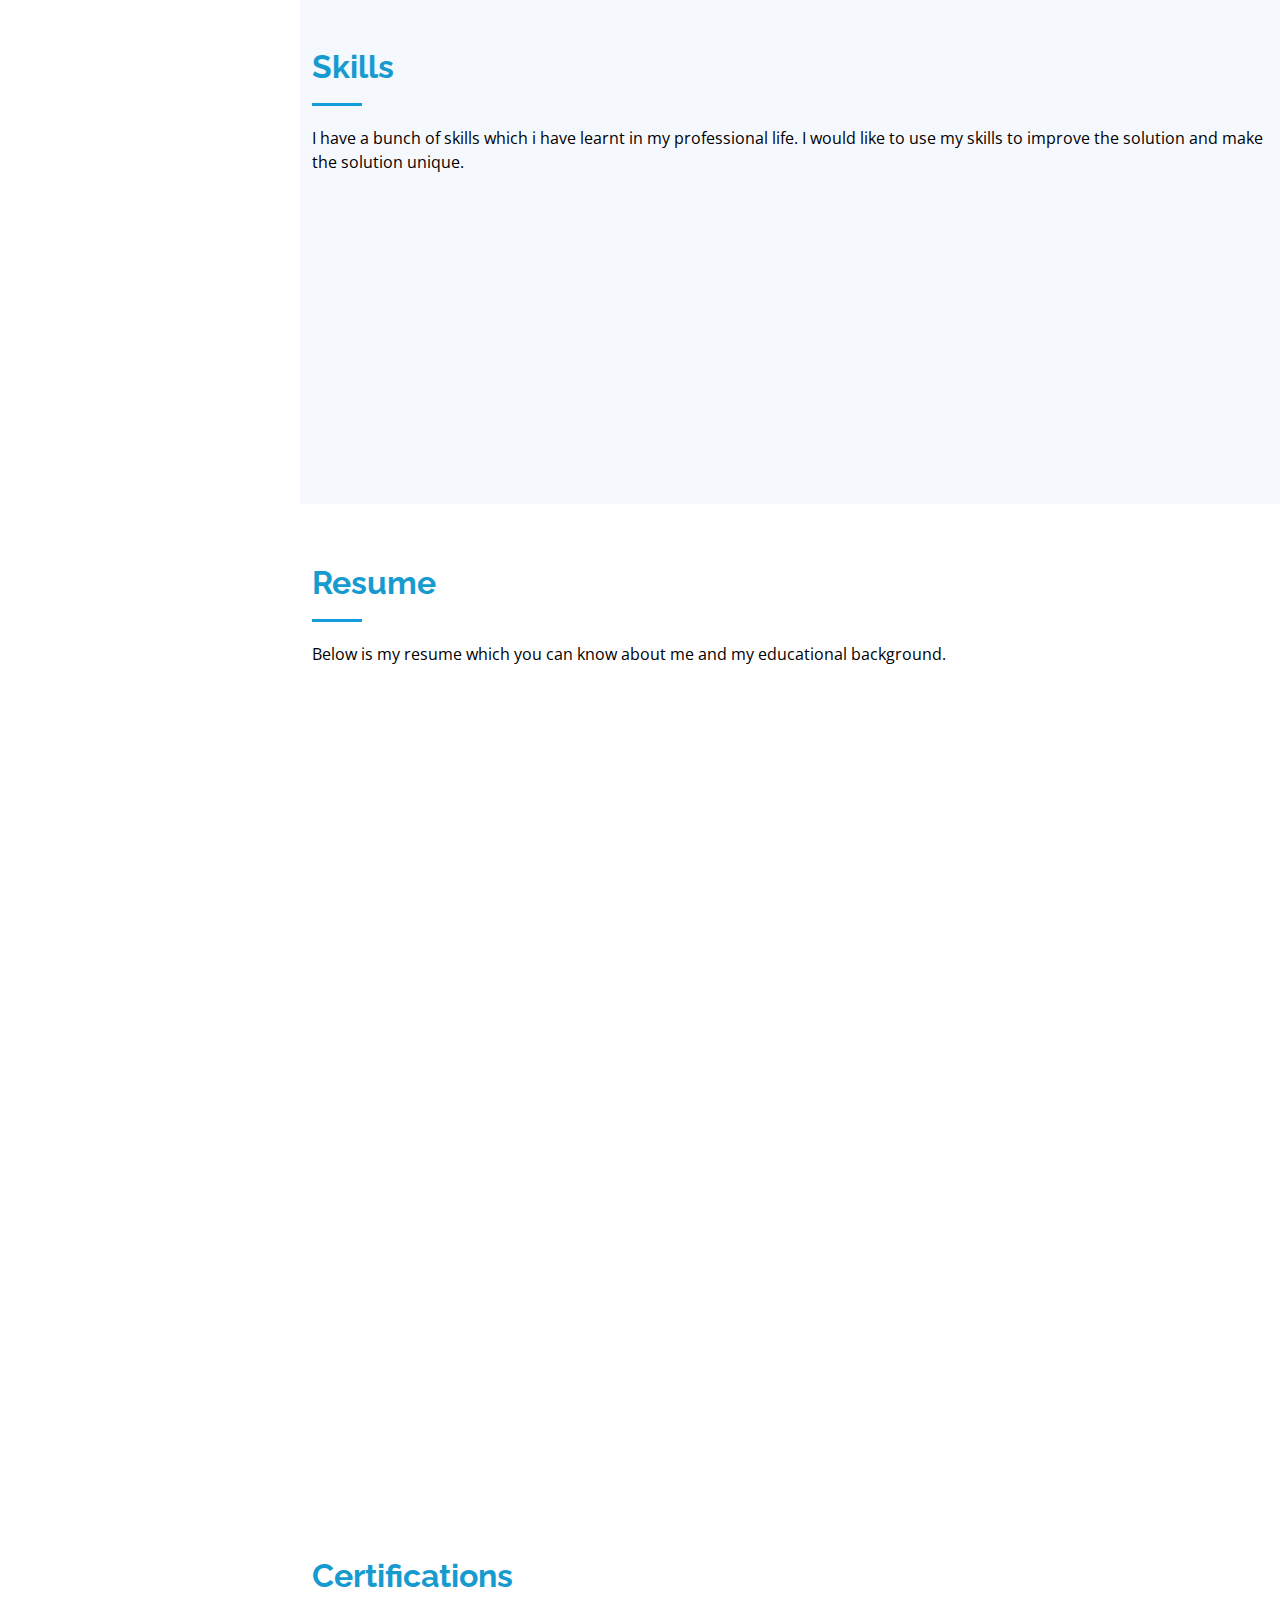
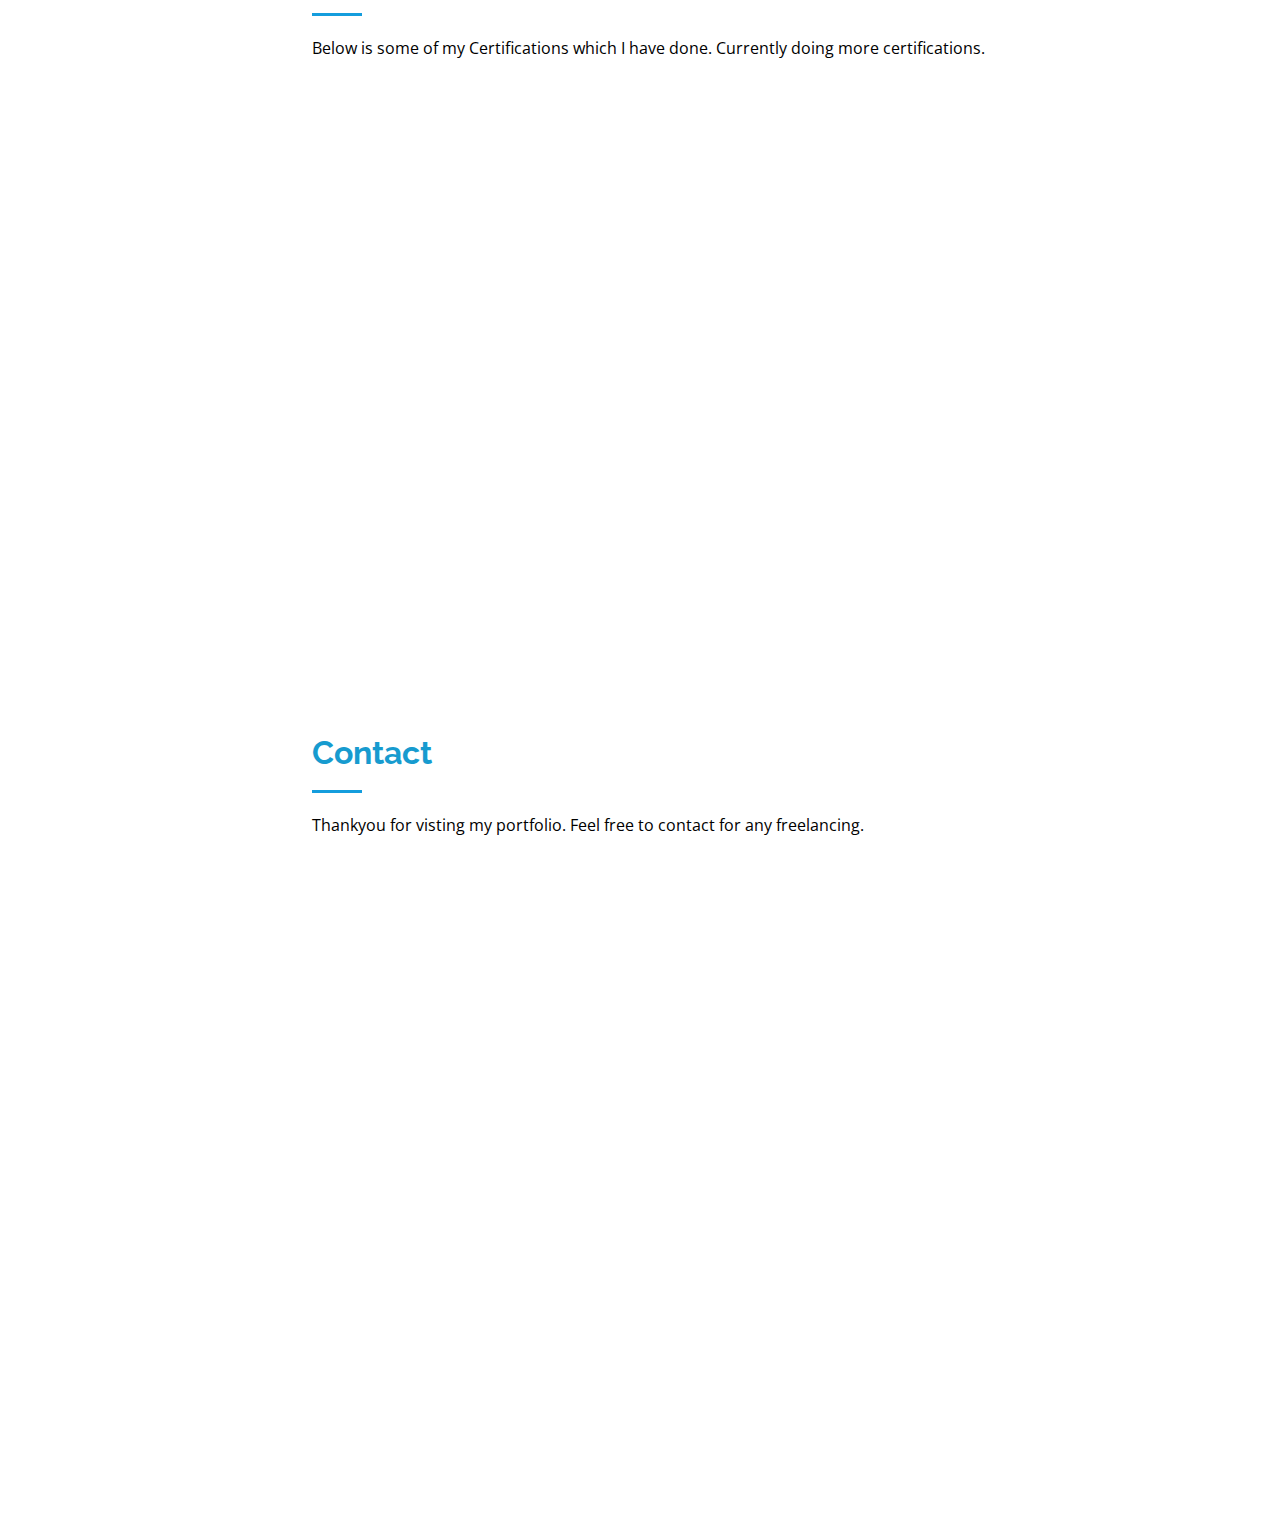
==== commit 4c94f42b: "Added copy option" ====
--- a/index.html
+++ b/index.html
@@ -11,7 +11,7 @@
 
 
   <!-- Favicons -->
-  <link href="" rel="icon">
+  <link href="assets/img/Insta DP-1.jpg" rel="icon" type="image/icon type">
   <link href="" rel="apple-touch-icon">
 
   <!-- Google Fonts -->
@@ -33,7 +33,7 @@
 
   <link href="assets/css/style.css" rel="stylesheet">
 </head>
-<body>
+<body oncopy="return false" onpaste="return false" oncut="return false">
   <script>
     function darkMode() {
       var element = document.body;
@@ -55,6 +55,7 @@
   <!-- ======= Header ======= -->
   <header id="header">
     <div class="d-flex flex-column">
+      
 
 
       <div class="profile">
@@ -94,7 +95,7 @@
     <div class="hero-container" data-aos="fade-in">
       <h1>Harsha Vallamkonda</h1>
       <p>I'm <span class="typed"
-          data-typed-items="Web-Developer, Coder, Graphic Designer , Photographer, Content-Creator"></span></p>
+          data-typed-items="Web-Developer, Coder, Graphic Designer , Photographer, Cybersecurity-Enthusiast"></span></p>
     </div>
   </section><!-- End Hero -->
 
--- a/assets/css/style.css
+++ b/assets/css/style.css
@@ -1,9 +1,16 @@
 @import url('https://fonts.googleapis.com/css?family=Lato:100&display=swap');
 body {
+  -webkit-user-select: none;
+  -moz-user-select: none;
+  -ms-user-select: none;
+  user-select: none;
   font-family: "Open Sans", sans-serif;
   color: #272829;
   background-color: white;
   color: black;
+
+  transition:width 1s ease-in-out;
+  
 }
 .dark-mode {
   background-color: black;
@@ -340,7 +347,7 @@
   margin-bottom: 20px;
   padding-bottom: 20px;
   position: relative;
-  color: #173b6c;
+  color: #179bcf;
 }
 
 .section-title h2::after {
@@ -481,13 +488,13 @@
   font-weight: 700;
   margin-top: 20px;
   margin-bottom: 20px;
-  color: #050d18;
+  color: #173b6c;
 }
 
 .resume .resume-item {
   padding: 0 0 20px 20px;
   margin-top: -2px;
-  border-left: 2px solid #1f5297;
+  border-left: 2px solid #173b6c;
   position: relative;
 }
 
@@ -497,17 +504,19 @@
   font-weight: 600;
   text-transform: uppercase;
   font-family: "Poppins", sans-serif;
-  color: #050d18;
+  color: #c28543;
   margin-bottom: 10px;
+  border-radius: 30px;
 }
 
 .resume .resume-item h5 {
   font-size: 16px;
-  background: #e4edf9;
+  background: #d3bc3fbd;
   padding: 5px 15px;
   display: inline-block;
   font-weight: 600;
   margin-bottom: 10px;
+  border-radius: 30px;
 }
 
 .resume .resume-item ul {
@@ -737,7 +746,7 @@
 }
 
 .services .title a {
-  color: #343a40;
+  color: #149ddd
 }
 
 .services .title a:hover {
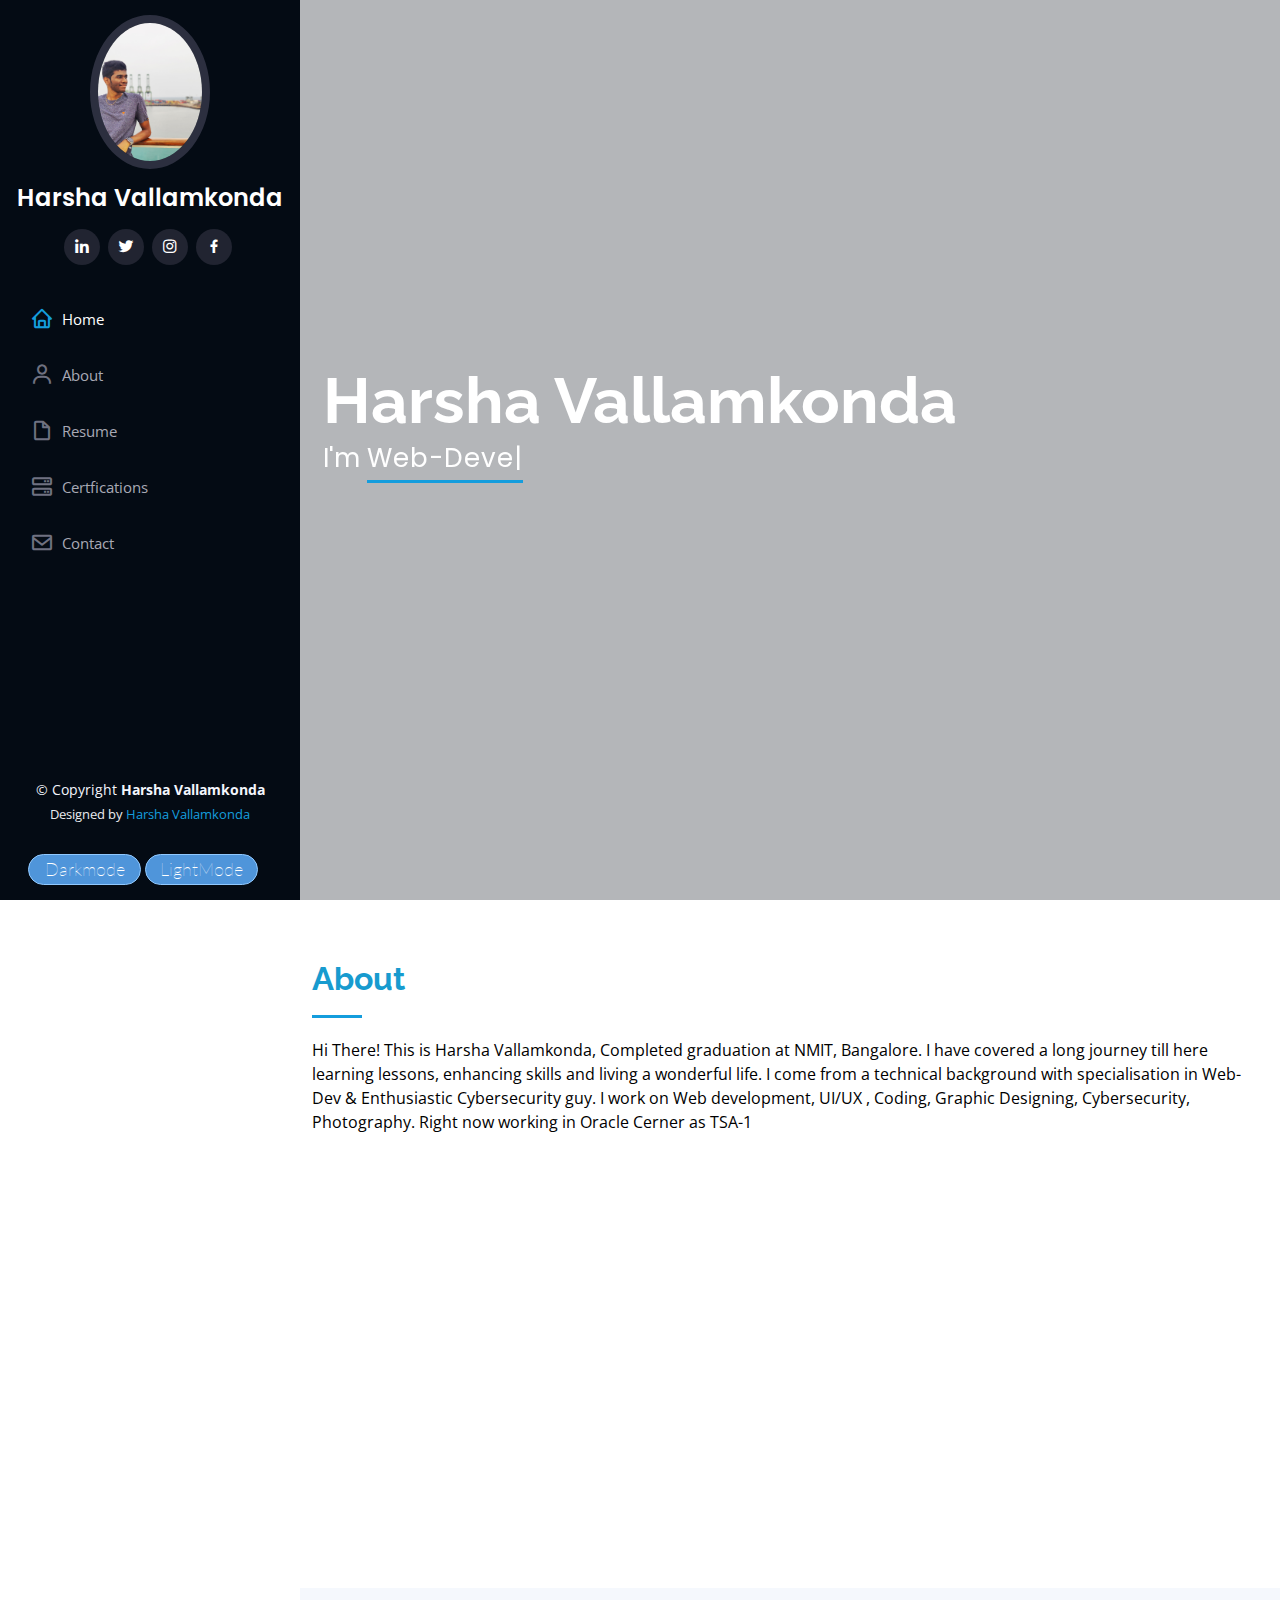
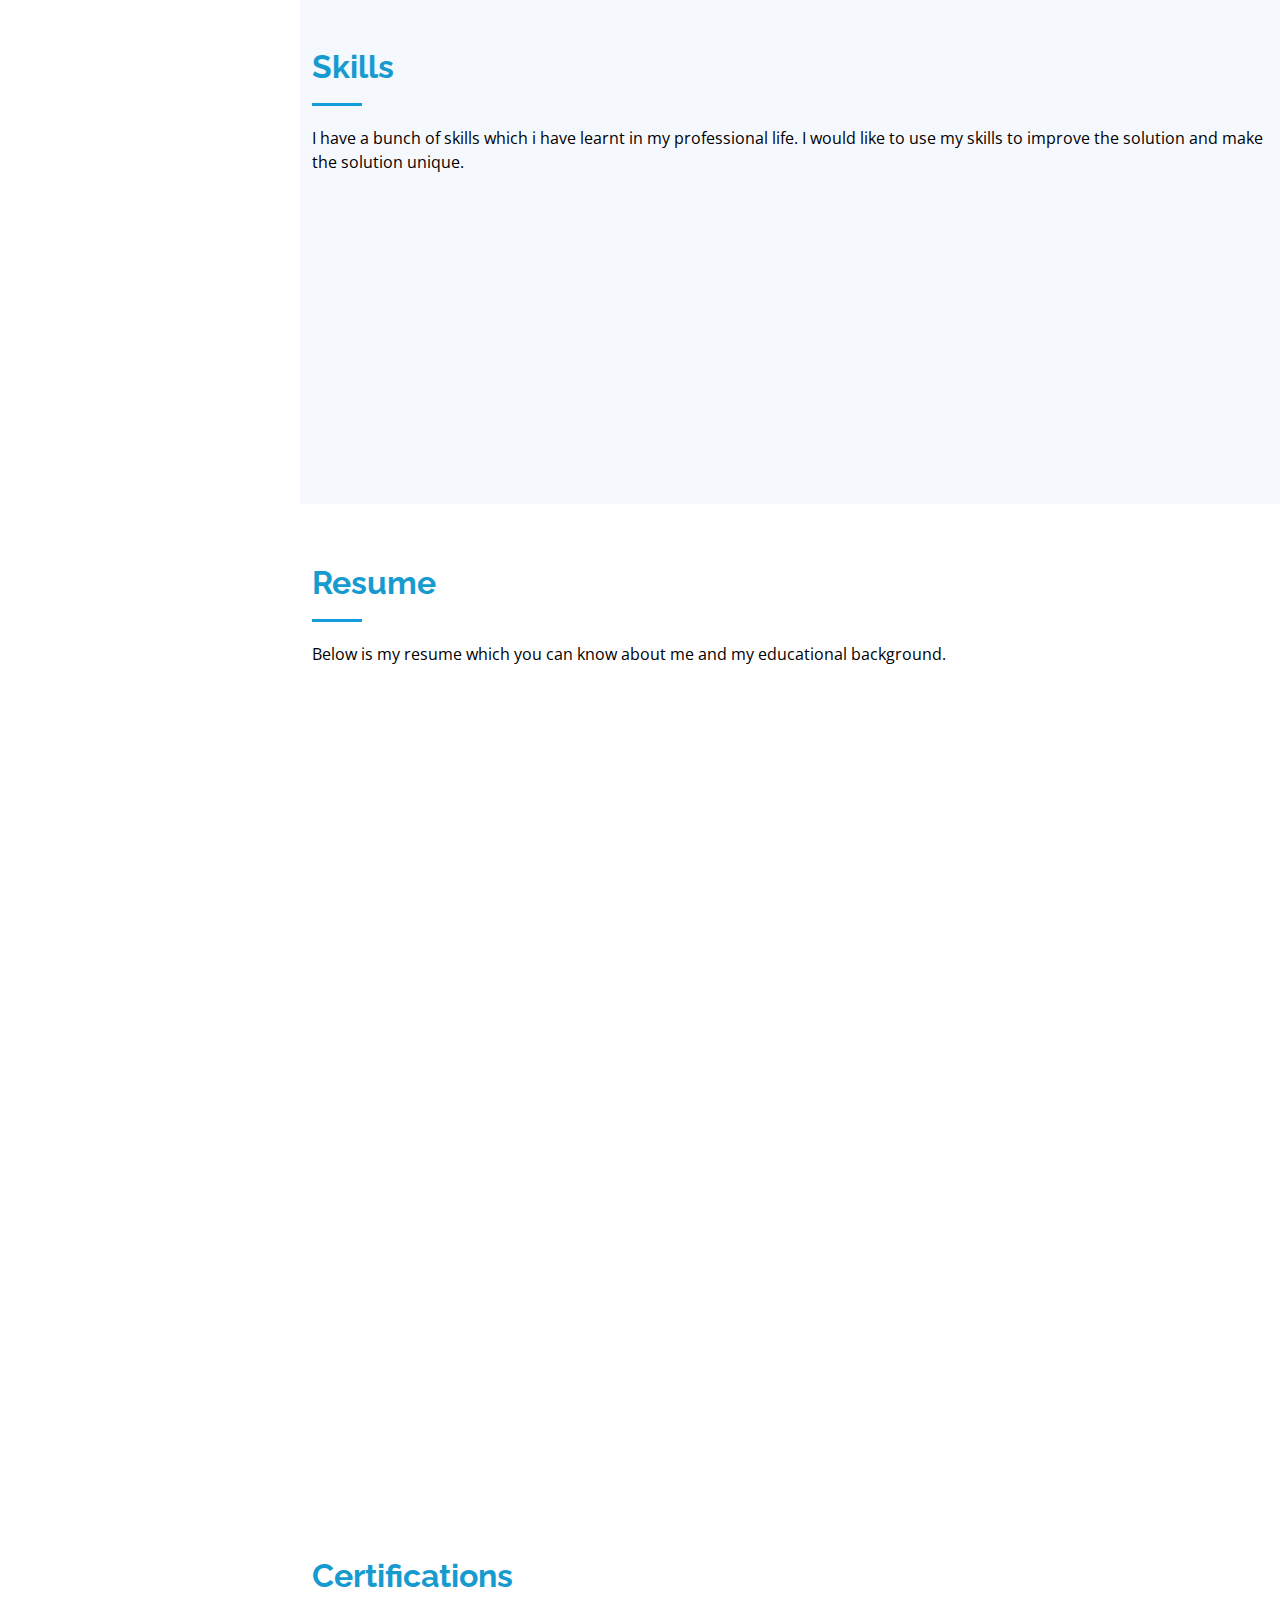
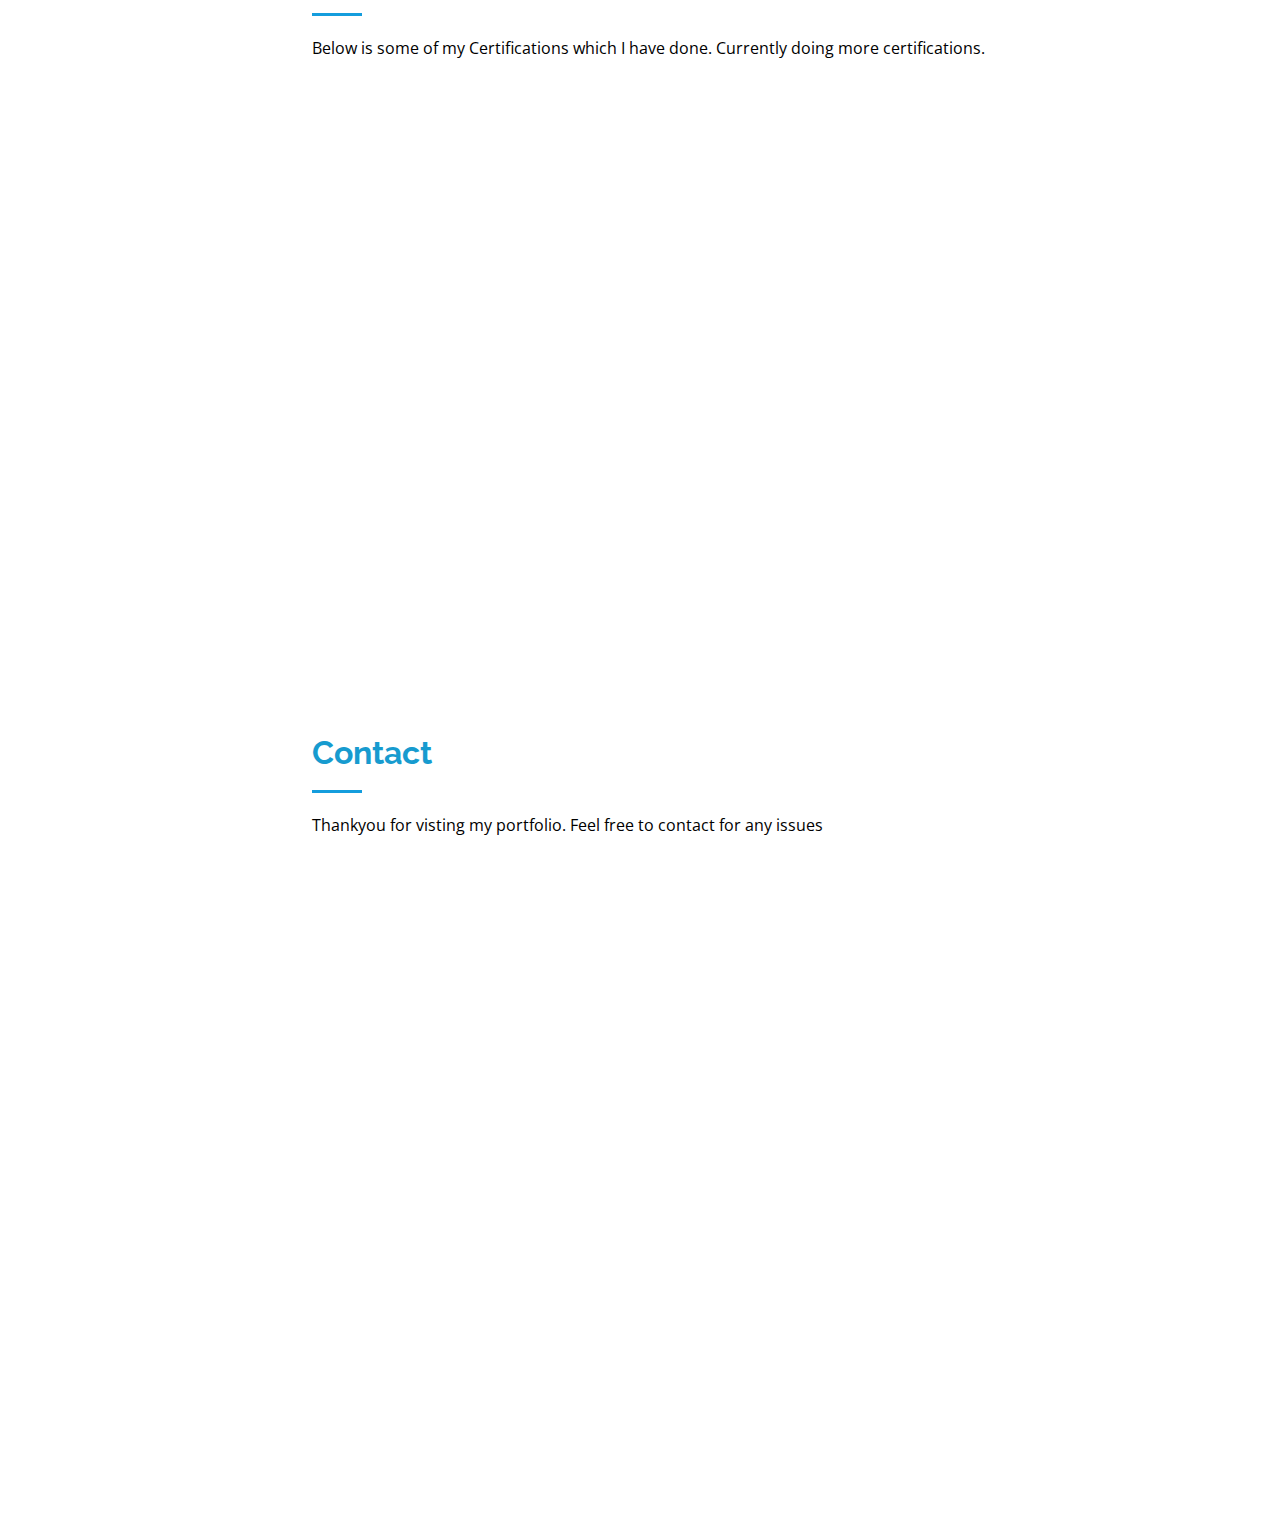
==== commit 9437f4bd: "Update index.html" ====
--- a/index.html
+++ b/index.html
@@ -20,7 +20,7 @@
     rel="stylesheet">
   
   <!--ChatBot by Crispy-->
-  <script type="text/javascript">window.$crisp=[];window.CRISP_WEBSITE_ID="4e0ff0ea-b012-43a1-ac42-3f3d8d2bdf9f";(function(){d=document;s=d.createElement("script");s.src="https://client.crisp.chat/l.js";s.async=1;d.getElementsByTagName("head")[0].appendChild(s);})();</script>
+  <!--<script type="text/javascript">window.$crisp=[];window.CRISP_WEBSITE_ID="4e0ff0ea-b012-43a1-ac42-3f3d8d2bdf9f";(function(){d=document;s=d.createElement("script");s.src="https://client.crisp.chat/l.js";s.async=1;d.getElementsByTagName("head")[0].appendChild(s);})();</script>-->
 
   <!-- Vendor CSS Files -->
   <link href="assets/vendor/aos/aos.css" rel="stylesheet">
@@ -162,7 +162,7 @@
 
         <div class="section-title">
           <h2>Skills</h2>
-          <p>I have a bunch of skills which i have learnt in my professional life. I would like to use my skills to improve
+          <p class = "highlight">I have a bunch of skills which i have learnt in my professional life. I would like to use my skills to improve
             the solution and make the solution unique.</p>
         </div>
 
@@ -387,7 +387,7 @@
 
         <div class="section-title">
           <h2>Contact</h2>
-          <p>Thankyou for visting my portfolio. Feel free to contact for any freelancing.</p>
+          <p>Thankyou for visting my portfolio. Feel free to contact for any issues</p>
         </div>
 
         <div class="row" data-aos="fade-in">
@@ -458,7 +458,24 @@
 
   <!-- Template Main JS File -->
   <script src="assets/js/main.js"></script>
-  <audio src="HarshaWebsite/assets/img/in-the-forest-ambient-acoustic-guitar-instrumental-background-music-for-videos-5718.mp3"></audio> 
+  <!-- GetButton.io widget -->
+<script type="text/javascript">
+  (function () {
+      var options = {
+          snapchat: "hvallamkonda9", // Snapchat username
+          whatsapp: "+919491352000", // WhatsApp number
+          call_to_action: "Thanks for Contacting Me❤️", // Call to action
+          button_color: "#129BF4", // Color of button
+          position: "right", // Position may be 'right' or 'left'
+          order: "snapchat,whatsapp", // Order of buttons
+      };
+      var proto = 'https:', host = "getbutton.io", url = proto + '//static.' + host;
+      var s = document.createElement('script'); s.type = 'text/javascript'; s.async = true; s.src = url + '/widget-send-button/js/init.js';
+      s.onload = function () { WhWidgetSendButton.init(host, proto, options); };
+      var x = document.getElementsByTagName('script')[0]; x.parentNode.insertBefore(s, x);
+  })();
+</script>
+<!-- /GetButton.io widget --> 
 
  
 
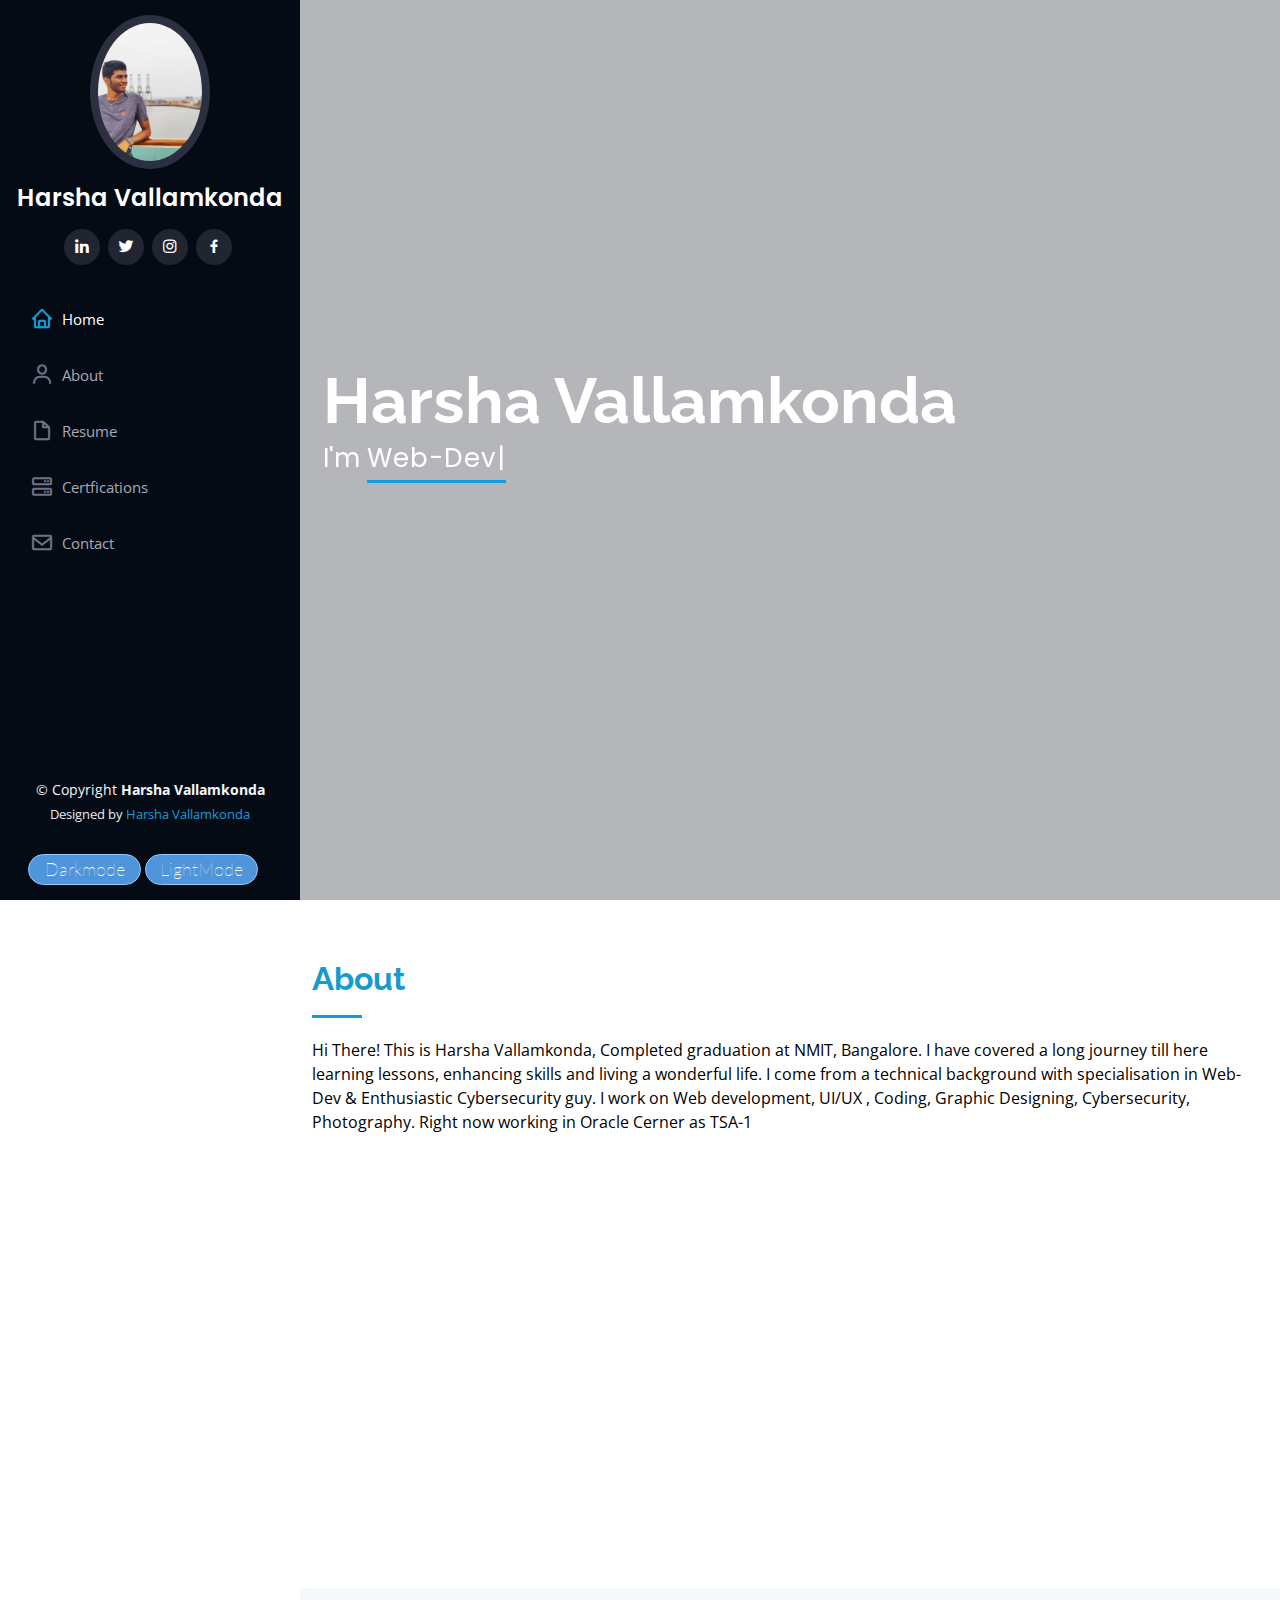
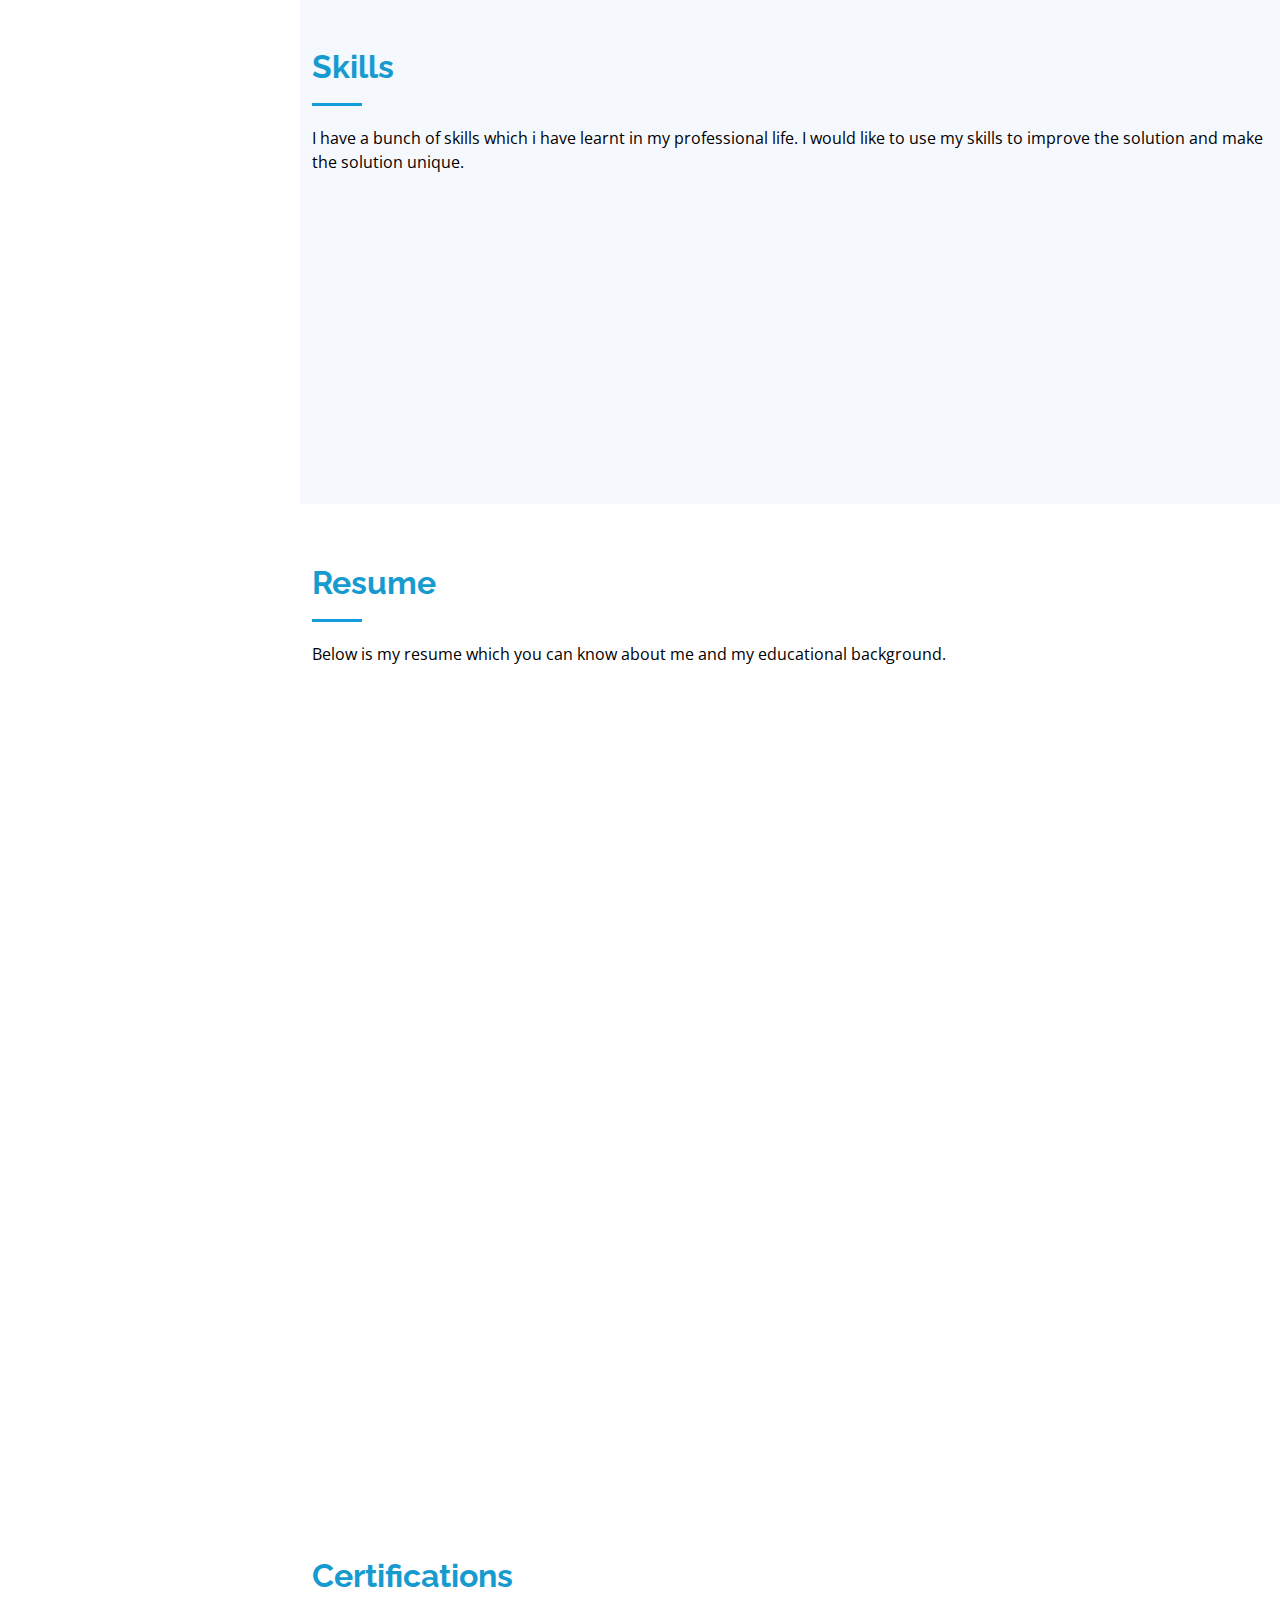
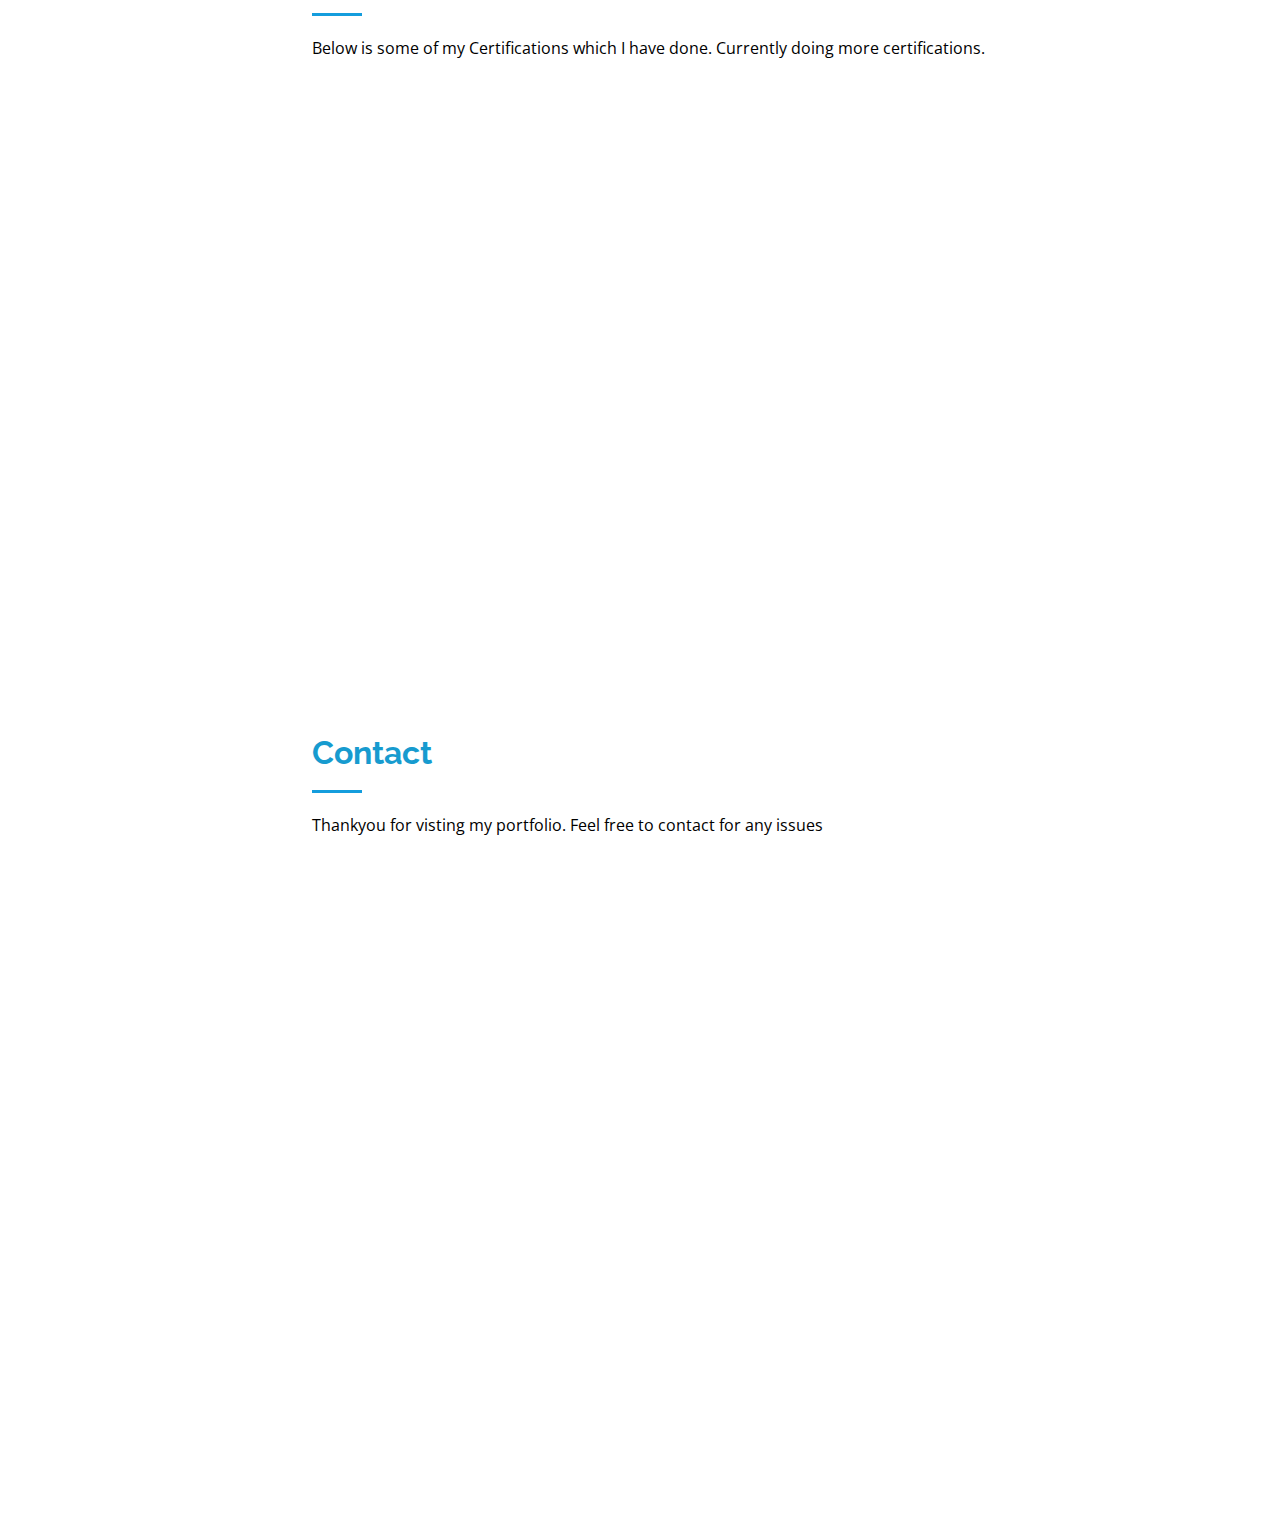
==== commit 8da723ca: "Update index.html" ====
--- a/index.html
+++ b/index.html
@@ -6,6 +6,7 @@
   <meta content="width=device-width, initial-scale=1.0" name="viewport">
   <script src="https://cdn.html.games.alexa.a2z.com/alexa-html/latest/alexa-html.js"></script>
   <title>Harsha's Portfolio</title>
+  <meta name="google-site-verification" content="tvRKVRbUa3uyFR1xvaqE9bPc_YGDIVeYJqoBtFRmwks" />
   <meta content="" name="description">
   <meta content="" name="keywords">
 
@@ -142,7 +143,7 @@
                   <li><i class="bi bi-chevron-right"></i> <strong>Degree:</strong> <span>BE (Completed)</span></li>
                   <li><i class="bi bi-chevron-right"></i> <strong>Email:</strong><a
                       href="mailto: harshavallamkonda@gmail.com"> harshavallamkonda@gmail.com </a><span></span></li>
-                  <li><i class="bi bi-chevron-right"></i> <strong>Freelance:</strong> <span>Available</span></li>
+                 <li><i class="bi bi-chevron-right"></i> <strong>Suggestions:</strong> <span>Ready to give</span></li>
                   <li><i class="bi bi-chevron-right"></i> <strong>Github:</strong><a
                       href="https://github.com/harshavallamkonda"> Projects </a><span></span></li>
 
